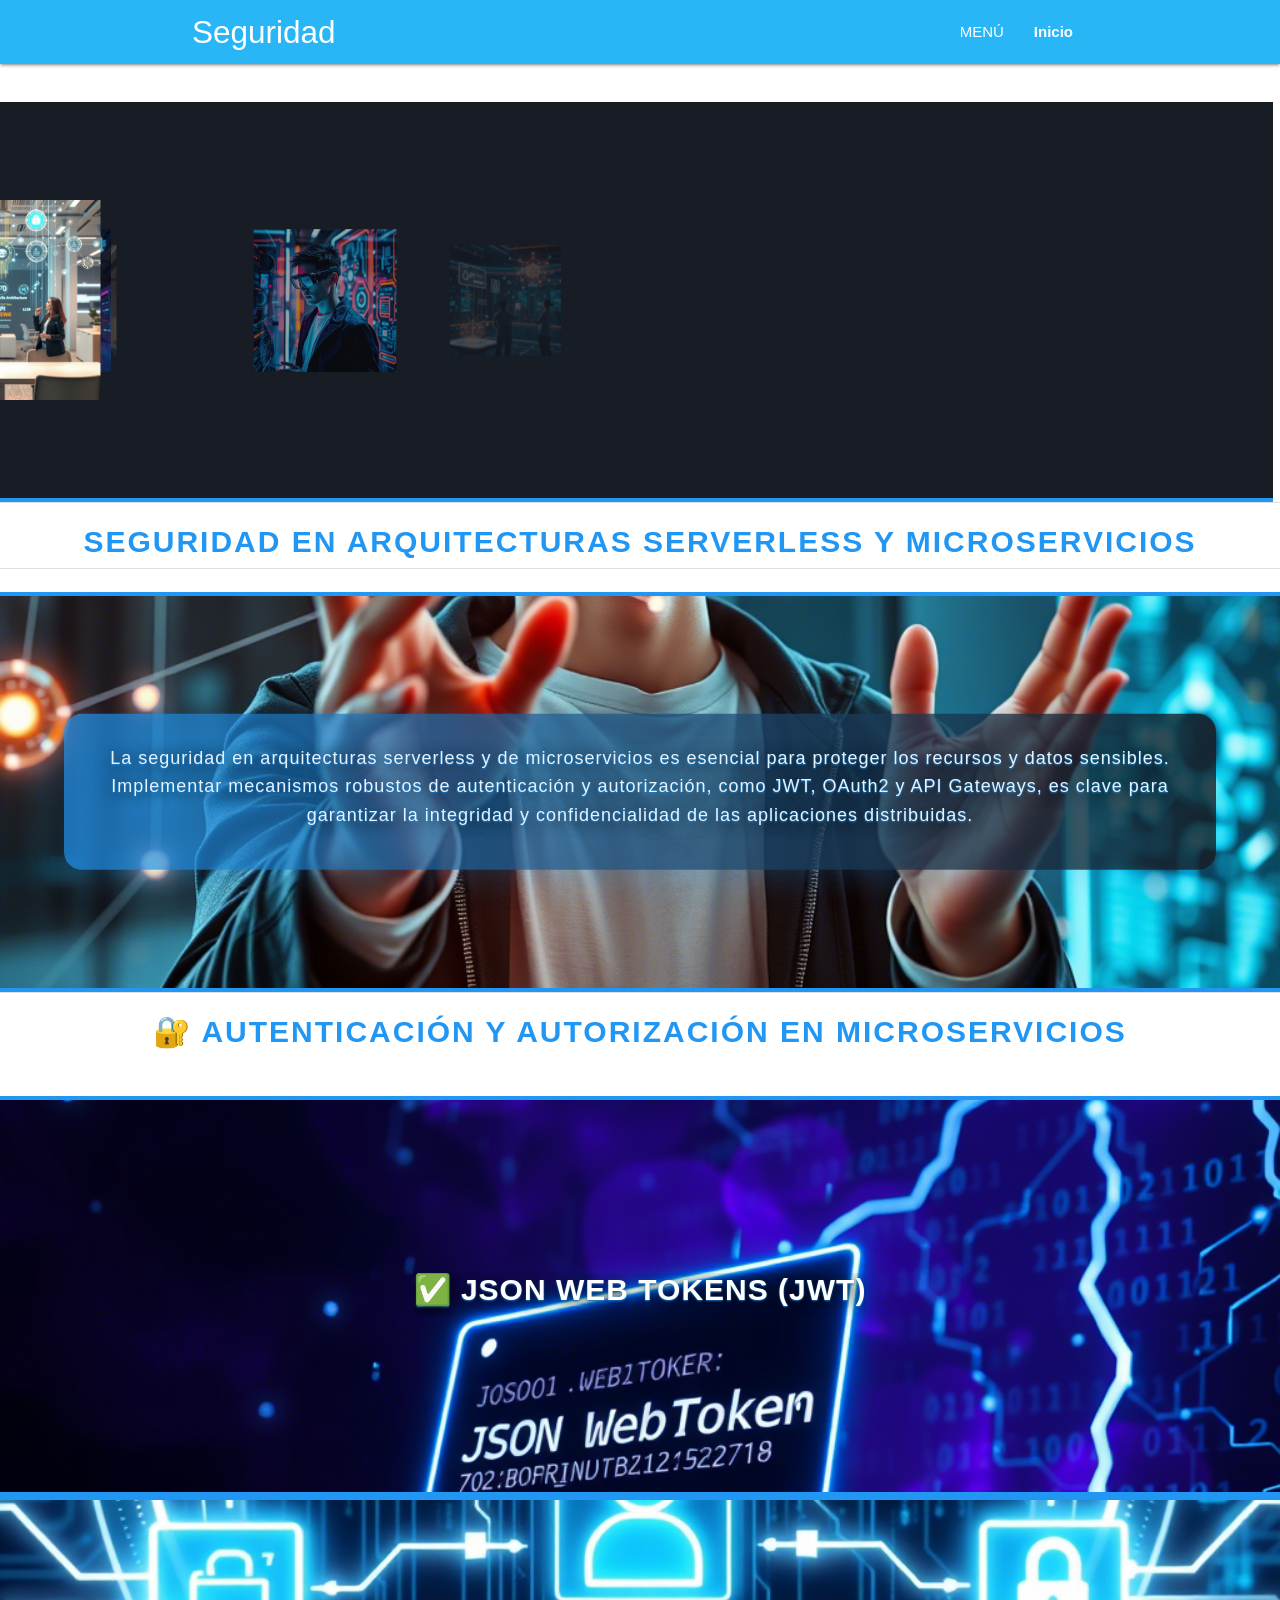
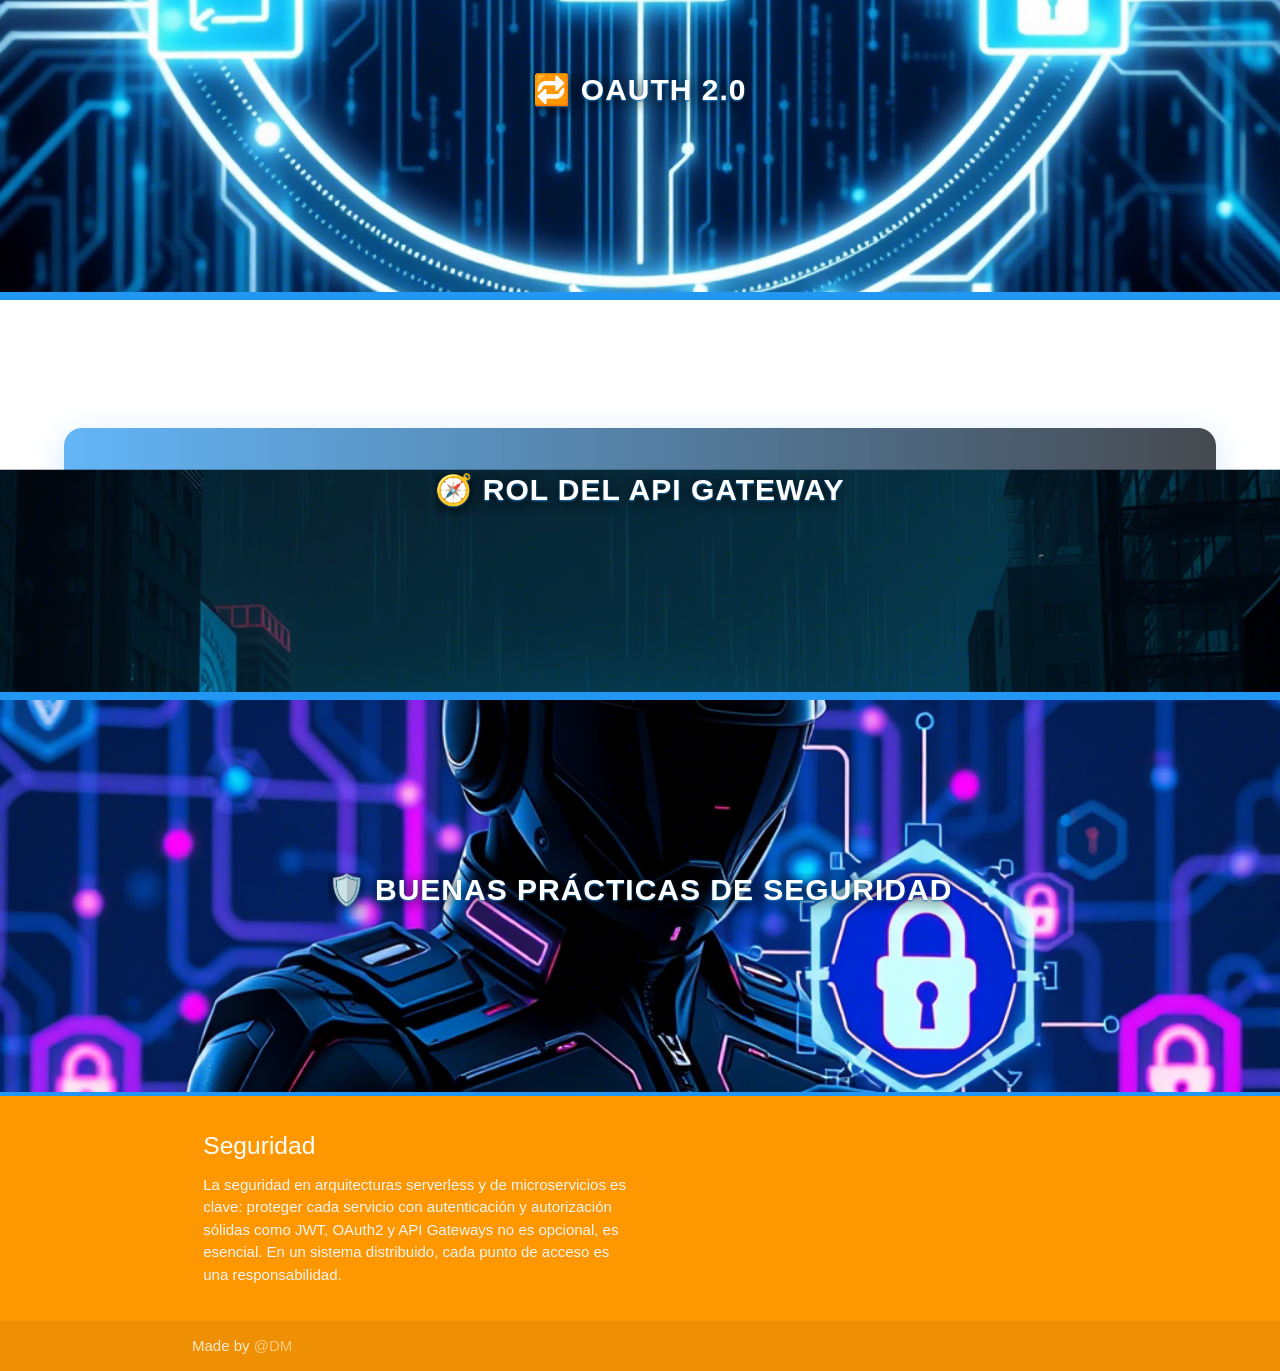
==== starter-template/starter-template/indexSegurity.html @ b3e55f1f "se creo la vista para Segurity se creo el JS,HTML,CSS para Segurity" ====
<!DOCTYPE html>
<html lang="es">
<head>
  <meta http-equiv="Content-Type" content="text/html; charset=UTF-8"/>
  <meta name="viewport" content="width=device-width, initial-scale=1, maximum-scale=1.0"/>
  <title>Seguridad</title>
  <!-- CSS  -->
  <link href="https://fonts.googleapis.com/icon?family=Material+Icons" rel="stylesheet">
  <link href="css/materialize.css" type="text/css" rel="stylesheet" media="screen,projection"/>
  <link href="css/style.css" type="text/css" rel="stylesheet" media="screen,projection"/>
  <link href="css/styleSegurity.css" type="text/css" rel="stylesheet" media="screen,projection"/>
</head>
<body>
  <!-- ================= NAVBAR ================= -->
  <nav class="light-blue lighten-1" role="navigation">
    <div class="nav-wrapper container">
      <a id="logo-container" href="#" class="brand-logo">Seguridad</a>
      <ul class="right hide-on-med-and-down">
        <li><a href="#">MENÚ</a></li>
        <li><div class="divider"></div></li>
        <li><a class="waves-effect" href="index.html">Inicio</a></li>
      </ul>
      <ul id="nav-mobile" class="sidenav">
        <li><a href="#">MENÚ</a></li>
        <li><div class="divider"></div></li>
        <li><a class="waves-effect" href="index.html">Inicio</a></li>
      </ul>
      <a href="#" data-target="nav-mobile" class="sidenav-trigger"><i class="material-icons">menu</i></a>
    </div>
  </nav>

  <!-- =============== BANNER PRINCIPAL =============== -->
  <div class="section no-pad-bot" id="index-banner">
    <div class="container">
      <br>
      <!-- Carrusel de imágenes -->
      <div class="carousel">
        <a class="carousel-item"><img src="img/carouse_1.png"></a>
        <a class="carousel-item"><img src="img/carouse_2.png"></a>
        <a class="carousel-item"><img src="img/carouse_3.png"></a>
        <a class="carousel-item"><img src="img/carouse_4.png"></a>
        <a class="carousel-item"><img src="img/carouse_5.png"></a>
      </div>
    </div>
    <div class="divider"></div>
    <br>
    <h4>Seguridad en Arquitecturas Serverless y Microservicios</h4>
    <div class="divider"></div>
    <br>
  </div>

  <!-- =============== PARALLAX PRINCIPAL =============== -->
  <div class="parallax-container" style="height: 400px; position: relative;">
    <div class="parallax-text">
      <h5>
        La seguridad en arquitecturas serverless y de microservicios es 
        esencial para proteger los recursos y datos sensibles. 
        Implementar mecanismos robustos de autenticación y autorización,
        como JWT, OAuth2 y API Gateways, es clave para garantizar la 
        integridad y confidencialidad de las aplicaciones distribuidas.
      </h5>
    </div>
    <div class="parallax">
      <img src="img/parallax_p_title.png" alt="Imagen parallax">
    </div>
  </div>

  <!-- =============== CONTENIDO PRINCIPAL =============== -->
  <div class="divider"></div>
  <br>
  <h4>🔐 Autenticación y Autorización en Microservicios</h4>
  <br>
  <div class="container">
    <div class="section">

      <!-- ========== SECCIÓN 1: JWT ========== -->
      <div class="parallax-container" style="height: 400px; position: relative;">
        <div class="parallax-text">
          <div class="section scrollspy">
            <li>
              <a class="waves-effect" onclick="toggleText('JSON')">
                <h4>✅ JSON Web Tokens (JWT)</h4>
              </a>
            </li>
            <h5 id="JSON" class="toggle-text">
              Los JWT son tokens compactos y auto-contenidos que transmiten 
              información de forma segura entre partes. Se componen de tres 
              partes: encabezado, payload y firma. El payload incluye claims 
              como sub (identificador del usuario), exp (tiempo de expiración) 
              y aud (audiencia). Al ser firmados digitalmente, permiten la 
              verificación de su integridad sin necesidad de almacenar 
              sesiones en el servidor, facilitando una autenticación sin 
              estado (stateless). 
            </h5>
            <div class="parallax">
              <img src="img/JSON Web Tokens (JWT).png" alt="Imagen parallax">
            </div>
          </div>
        </div>
      </div>

      <!-- ========== SECCIÓN 2: OAuth 2.0 ========== -->
      <div class="parallax-container" style="height: 400px; position: relative;">
        <div class="parallax-text">
          <div class="section scrollspy">
            <li>
              <a class="waves-effect" onclick="toggleText('OAuth')">
                <h4>🔁 OAuth 2.0</h4>
              </a>
            </li>
            <h5 id="OAuth" class="toggle-text">
              OAuth 2.0 es un protocolo de autorización que permite a las aplicaciones 
              obtener acceso limitado a recursos protegidos en nombre de un usuario. 
              Define varios flujos de autorización, como el Authorization Code Grant 
              y el Client Credentials Grant, adaptándose a diferentes escenarios de 
              autenticación. Es comúnmente utilizado junto con JWT para proporcionar 
              tokens de acceso que contienen la información necesaria para autorizar 
              solicitudes. 
            </h5>
            <div class="parallax">
              <img src="img/OAuth.png" alt="Imagen parallax">
            </div>
          </div>
        </div>
      </div>

      <!-- ========== SECCIÓN 3: Rol del API Gateway ========== -->
      <div class="parallax-container" style="height: 400px; position: relative;">
        <div class="parallax-text">
          <div class="section scrollspy">
            <li>
              <a class="waves-effect" onclick="toggleText('Rol')">
                <h4>🧭 Rol del API Gateway</h4>
              </a>
            </li>
            <h5 id="Rol" class="toggle-text">
              El API Gateway actúa como punto de entrada único para las solicitudes 
              a los microservicios, centralizando la gestión de seguridad. Sus 
              funciones clave incluyen: <br>
              1. Validación de Tokens: Verifica la autenticidad y validez de los 
              JWT antes de enrutar las solicitudes a los microservicios 
              correspondientes. <br>
              2. Control de Acceso: Aplica políticas de autorización basadas en los 
              scopes o roles definidos en los tokens. <br>
              <li>
                <a class="waves-effect ver-mas" onclick="animarVerMas(this),toggleText('Rol2'),mostrarParallax('RolParalax2')">
                  <p>Abrir/Cerrar</p>
                </a>
              </li>
            </h5>
            <div class="parallax">
              <img src="img/Rol del API Gateway.png" alt="Imagen parallax">
            </div>
          </div>
        </div>
      </div>

      <!-- ========== SECCIÓN 3.1: Detalle del API Gateway (oculto) ========== -->
      <div id="RolParalax2" class="parallax-container oculto" style="height: 400px; position: relative;">
        <div class="parallax-text">
          <div class="section scrollspy">
            <li></li>
            <h5 id="Rol2" class="toggle-text">
              3. Reenvío de Claims: Transfiere los claims relevantes a los 
              microservicios a través de encabezados HTTP, permitiendo decisiones 
              de autorización adicionales a nivel de servicio. <br>
              Herramientas populares para implementar API Gateways incluyen Kong, 
              Tyk, Apigee y las soluciones nativas de proveedores en la nube como 
              AWS API Gateway y Azure API Management.
            </h5>
            <div class="parallax">
              <img src="img/Rol del API Gateway.png" alt="Imagen parallax">
            </div>
          </div>
        </div>
      </div>

      <!-- ========== SECCIÓN 4: Buenas Prácticas de Seguridad ========== -->
      <div class="parallax-container" style="height: 400px; position: relative;">
        <div class="parallax-text">
          <div class="section scrollspy">
            <li>
              <a class="waves-effect" onclick="toggleText('Seguridad')">
                <h4>🛡️ Buenas Prácticas de Seguridad</h4>
              </a>
            </li>
            <h5 id="Seguridad" class="toggle-text">
              Para fortalecer la seguridad en arquitecturas serverless 
              y de microservicios, se recomienda: <br>
              1. Rotación de Claves: Cambiar periódicamente las claves 
              de firma de JWT para mitigar riesgos en caso de compromisos. <br>
              2. Política de Revocación de Tokens: Implementar mecanismos 
              para invalidar tokens antes de su expiración en situaciones 
              como cambios de contraseña o cierre de sesión. <br>
              3. Validación de Scopes: Asegurar que los microservicios 
              verifiquen los scopes o permisos incluidos en los tokens 
              para autorizar acciones específicas. <br>
              <li>
                <a class="waves-effect ver-mas" onclick="animarVerMas(this),mostrarParallax('SeguridadParalax2'),toggleText('Seguridad2')">
                  <p>Abrir/Cerrar</p>
                </a>
              </li>
            </h5>
            <div class="parallax">
              <img src="img/seguridad.png" alt="Imagen parallax">
            </div>
          </div>
        </div>
      </div>

      <!-- ========== SECCIÓN 4.1: Detalle de Seguridad (oculto) ========== -->
      <div id="SeguridadParalax2" class="parallax-container oculto" style="height: 400px; position: relative;">
        <div class="parallax-text">
          <div class="section scrollspy">
            <li></li>
            <h5 id="Seguridad2" class="toggle-text">
              3. Monitoreo y Registro: Registrar y analizar eventos de autenticación 
              y autorización para detectar actividades sospechosas o no autorizadas.<br>
              Herramientas populares para implementar API Gateways incluyen Kong, 
              4. Seguridad en la Comunicación: Utilizar HTTPS para todas las comunicaciones 
              y considerar el uso de mTLS para la autenticación mutua entre servicios .
              <div class="parallax">
                <img src="img/seguridad.png" alt="Imagen parallax">
              </div>
            </h5>
          </div>
        </div>
      </div>

    </div> <!-- Cierre de div.section -->
  </div> <!-- Cierre de div.container -->

  <!-- ================= FOOTER ================= -->
  <footer class="page-footer orange">
    <div class="container">
      <div class="row">
        <div class="col l6 s12">
          <h5 class="white-text">Seguridad</h5>
          <p class="grey-text text-lighten-4">La seguridad 
            en arquitecturas serverless y de microservicios
             es clave: proteger cada servicio con 
             autenticación y autorización sólidas como JWT, 
             OAuth2 y API Gateways no es opcional, es 
             esencial. En un sistema distribuido, cada punto 
             de acceso es una responsabilidad.
          </p>
        </div>
      </div>
    </div>
    <div class="footer-copyright">
      <div class="container">
        Made by <a class="orange-text text-lighten-3" >@DM</a>
      </div>
    </div>
  </footer>

  <!-- ================= SCRIPTS ================= -->
  <script src="https://code.jquery.com/jquery-2.1.1.min.js"></script>
  <script src="js/materialize.js"></script>
  <script src="js/init.js"></script>
  <script src="js/funtion.js"></script>
</body>
</html>
---- starter-template/starter-template/css/style.css ----
/* Custom Stylesheet */
/**
 * Use this file to override Materialize files so you can update
 * the core Materialize files in the future
 *
 * Made By MaterializeCSS.com
 */

.icon-block {
  padding: 0 15px;
}
.icon-block .material-icons {
	font-size: inherit;
}
---- starter-template/starter-template/css/styleSegurity.css ----
/* ================== GLOBAL ================== */

/* Oculta el desbordamiento horizontal en el cuerpo */
body {
  overflow-x: hidden;
}

/* ================== CARRUSEL ================== */
.carousel {
  width: 99.45vw;
  max-width: 100vw;
  margin-left: calc(-50vw + 50%);
  overflow: hidden;
  background: #181c24;
  border-bottom: 4px solid #2196f3;
}
.carousel .carousel-item img {
  width: 100%;
  height: auto;
  object-fit: contain;
  display: block;
  margin: 0 auto;
  transition: transform 0.4s;
}
.carousel .carousel-item img:hover {
  transform: scale(1.04) rotate(-1deg);
  box-shadow: 0 8px 32px rgba(33,150,243,0.2);
}

/* ================== TÍTULOS ================== */
h4 {
  font-size: 2rem;
  font-weight: 700;
  color: #2196f3;
  text-align: center;
  margin: 0 0 10px 0;
  padding: 0;
  text-transform: uppercase;
  letter-spacing: 2px;
  text-decoration: none;
}
a.waves-effect h4 {
  text-decoration: none;
  color: inherit;
}

/* ================== PARALLAX PRINCIPAL ================== */
.parallax-container {
  width: 100%;
  overflow: hidden;
  position: relative;
  border-top: 4px solid #2196f3;
  border-bottom: 4px solid #2196f3;
  height: 400px;
  padding: 0;
  background: none;
}

/* ================== PARALLAX DE SECCIONES (ANCHO COMPLETO, CUADRADO) ================== */
.section .parallax-container {
  width: 100vw;
  min-width: 100vw;
  max-width: 100vw;
  margin-left: calc(-50vw + 50%);
  left: 0;
  right: 0;
  overflow: hidden;
  position: relative;
  height: 100vw;         /* Hace el contenedor cuadrado */
  max-height: 900px;     /* Limita el alto en desktop */
  min-height: 300px;
  padding: 0;
  background: none;
  border-top: 4px solid #2196f3;
  border-bottom: 4px solid #2196f3;
}
.section .parallax img {
  width: 100vw;
  height: 100vw;
  min-width: 100vw;
  min-height: 100vw;
  object-fit: cover;
  object-position: center center;
  display: block;
  background: none;
}

/* ================== PARALLAX TEXTO ================== */
.parallax-text {
  position: absolute;
  top: 50%;
  left: 50%;
  transform: translate(-50%, -50%);
  color: #fff;
  text-shadow: 0 2px 16px #000, 0 1px 2px #2196f3;
  z-index: 2;
  text-align: center;
  width: 90%;
  padding: 30px 20px;
  background: linear-gradient(90deg, rgba(33,150,243,0.7) 0%, rgba(24,28,36,0.8) 100%);
  border-radius: 18px;
  box-shadow: 0 8px 32px rgba(33,150,243,0.2);
  animation: fadeInDown 1s;
}
@keyframes fadeInDown {
  from { opacity: 0; transform: translate(-50%, -70%);}
  to   { opacity: 1; transform: translate(-50%, -50%);}
}
.parallax-text h4, .parallax-text h5 {
  color: #fff;
  margin-bottom: 10px;
  font-weight: 700;
  letter-spacing: 1px;
}
.parallax-text p, .parallax-text h5 {
  font-size: 1.2rem;
  font-weight: 400;
  margin: 0 auto 10px auto;
  color: #e3f2fd;
  line-height: 1.6;
}

/* ================== RESPONSIVE ================== */
@media (max-width: 600px) {
  .parallax-container {
    height: 220px !important;
  }
  .parallax-text {
    padding: 10px 5px;
    font-size: 1rem;
  }
  h4 {
    font-size: 1.2rem;
  }
  .section .parallax-container {
    height: 220px !important;
    min-height: 120px;
    max-height: 100vw !important;
  }
  .section .parallax img {
    height: 220px !important;
  }
}

/* ================== BOTÓN VER MÁS ================== */
.ver-mas-animado {
  animation: verMasScale 0.3s;
}
@keyframes verMasScale {
  0% { transform: scale(1); background: transparent; }
  50% { transform: scale(1.12); background: rgba(33,150,243,0.12); }
  100% { transform: scale(1); background: transparent; }
}
a.ver-mas {
  display: inline-block;
  background: #2196f3;
  color: #fff !important;
  font-weight: 700;
  border-radius: 24px;
  padding: 8px 24px;
  margin: 10px 0 0 0;
  box-shadow: 0 2px 8px rgba(33,150,243,0.10);
  transition: background 0.2s, color 0.2s, transform 0.15s;
  text-decoration: none !important;
  border: none;
  cursor: pointer;
  font-size: 1rem;
}
a.ver-mas:hover, a.ver-mas:focus {
  background: #1565c0;
  color: #e3f2fd !important;
  transform: scale(1.05);
  text-decoration: none;
}

/* ================== ENLACES Y TOGGLE ================== */
a.waves-effect {
  color: #ffffff;
  font-weight: 600;
  cursor: pointer;
  transition: color 0.2s;
  margin-bottom: 8px;
}
a.waves-effect:hover {
  color: #1565c0;
}
.toggle-text {
  max-height: 0;
  opacity: 0;
  overflow: hidden;
  transition: max-height 0.5s ease, opacity 0.5s, padding 0.5s;
  background: linear-gradient(90deg, rgba(33,150,243,0.7) 0%, rgba(24,28,36,0.8) 100%);
  color: #e3f2fd;
  padding: 0 20px;
  margin: 12px 0 20px 0;
  border-radius: 8px;
  font-size: 1.08rem;
  box-shadow: 0 2px 8px rgba(33,150,243,0.08);
  line-height: 1.6;
  word-break: break-word;
}
.toggle-text.visible {
  max-height: 500px;
  opacity: 1;
  padding: 16px 20px;
  transition: max-height 0.5s ease, opacity 0.5s, padding 0.5s;
}
.toggle-text h5, .toggle-text h4 {
  color: #bbdefb;
  margin-top: 0;
  margin-bottom: 10px;
  font-weight: 700;
  letter-spacing: 1px;
}

/* ================== UTILIDADES ================== */
.oculto {
  display: none !important;
}
li,
.parallax-text li,
.toggle-text li {
  list-style: none;
  margin-left: 0;
  padding-left: 0;
}
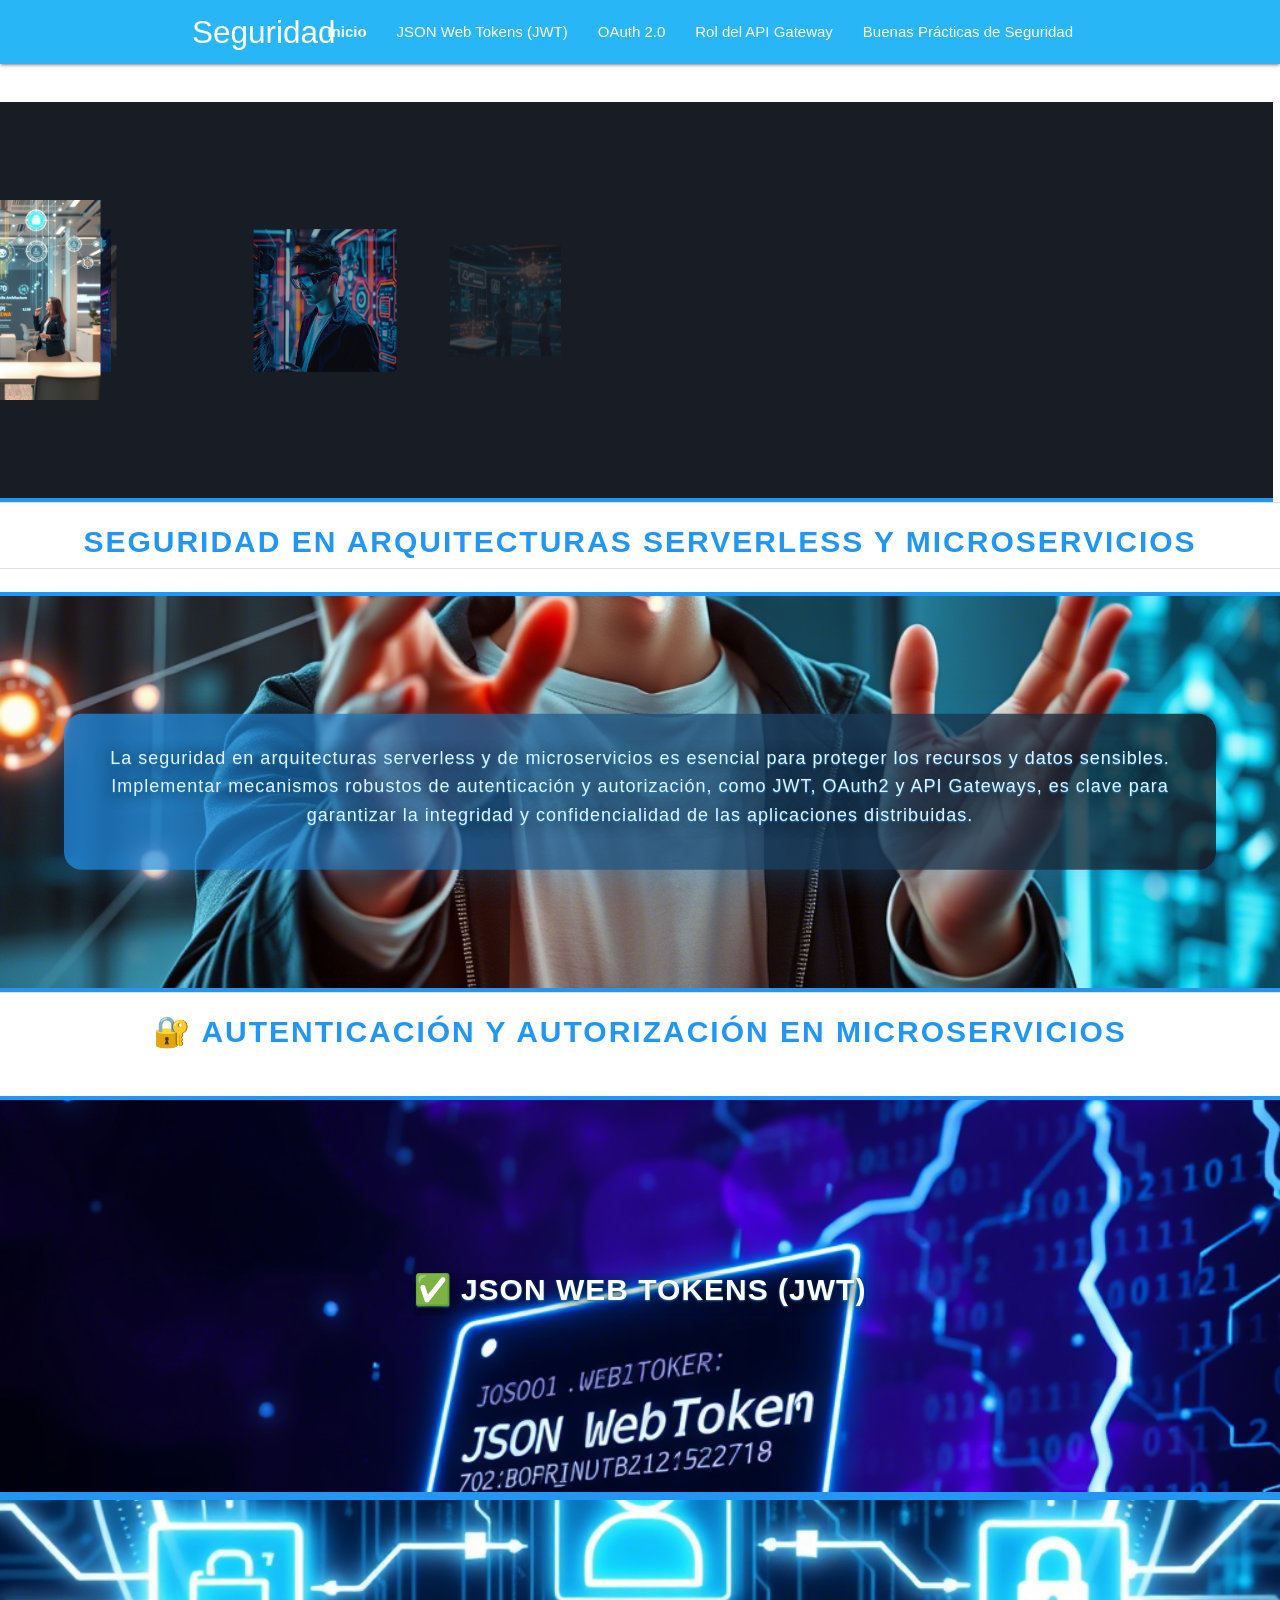
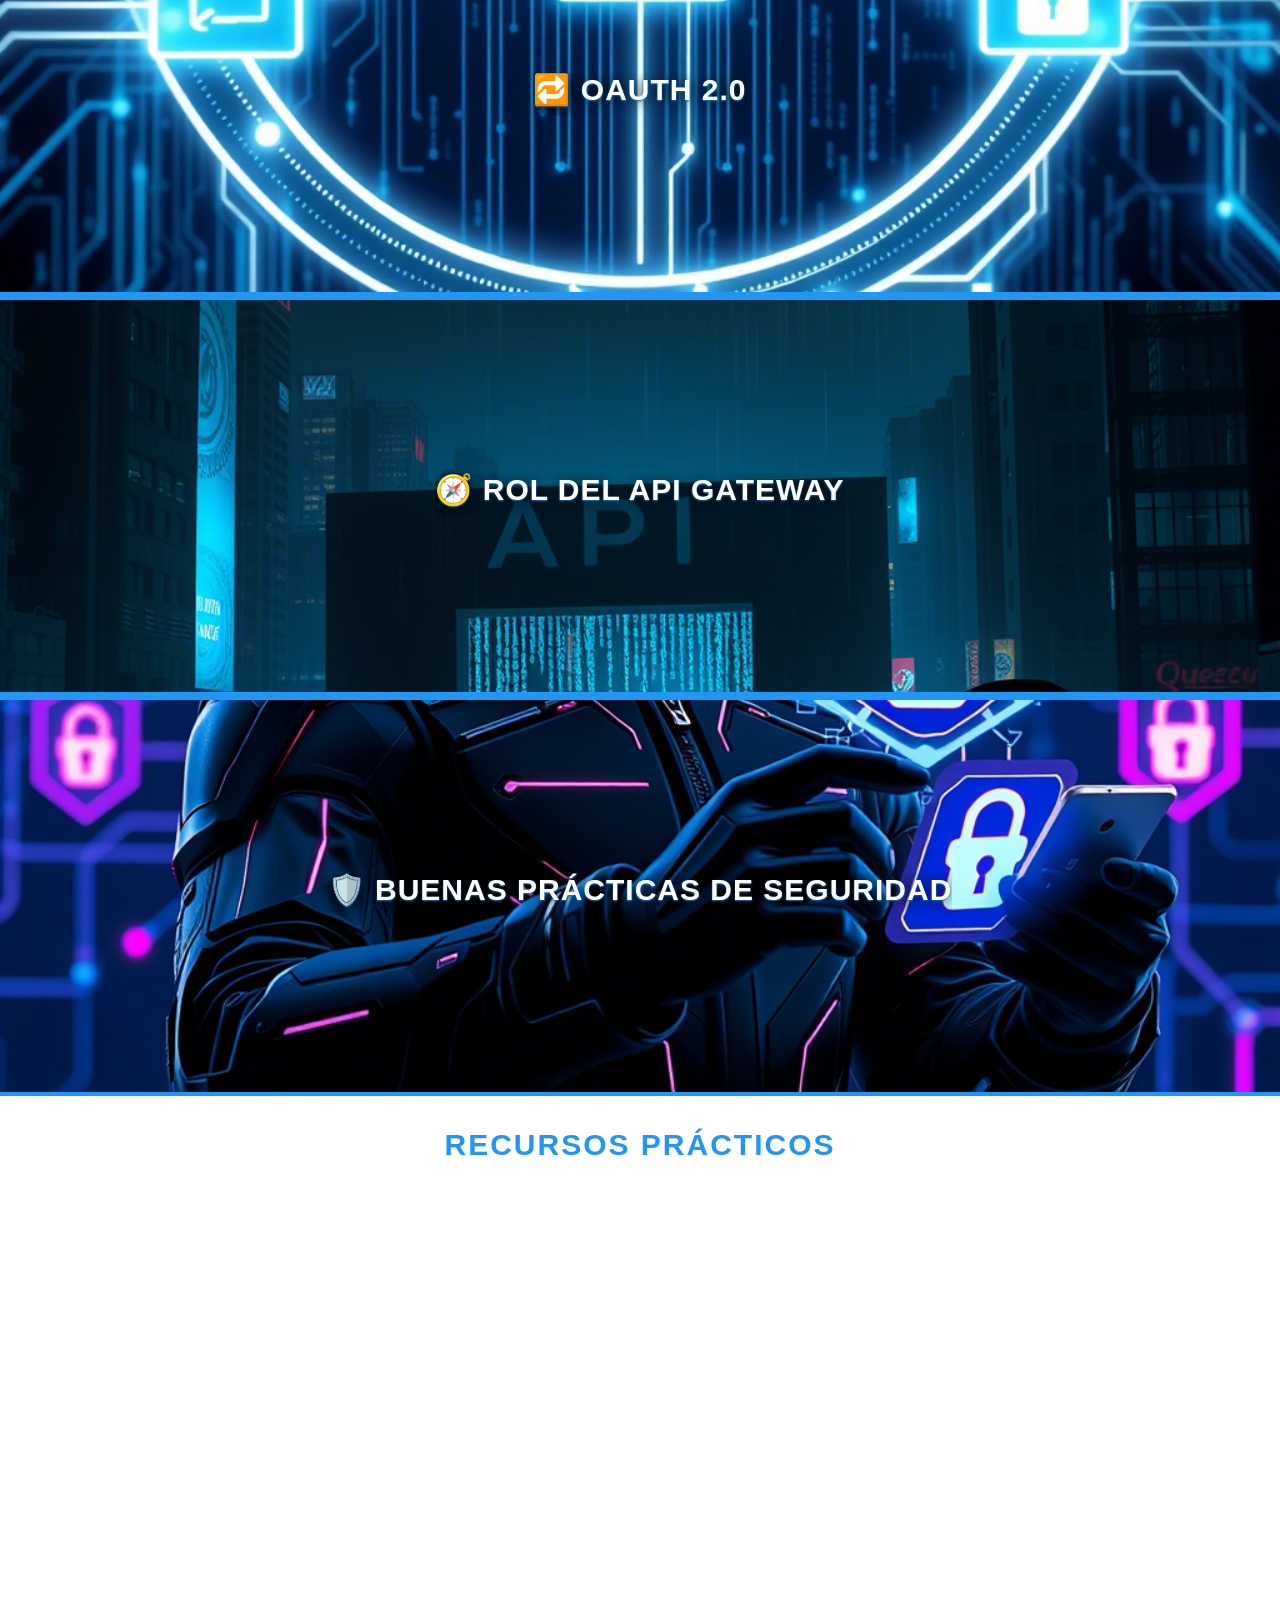
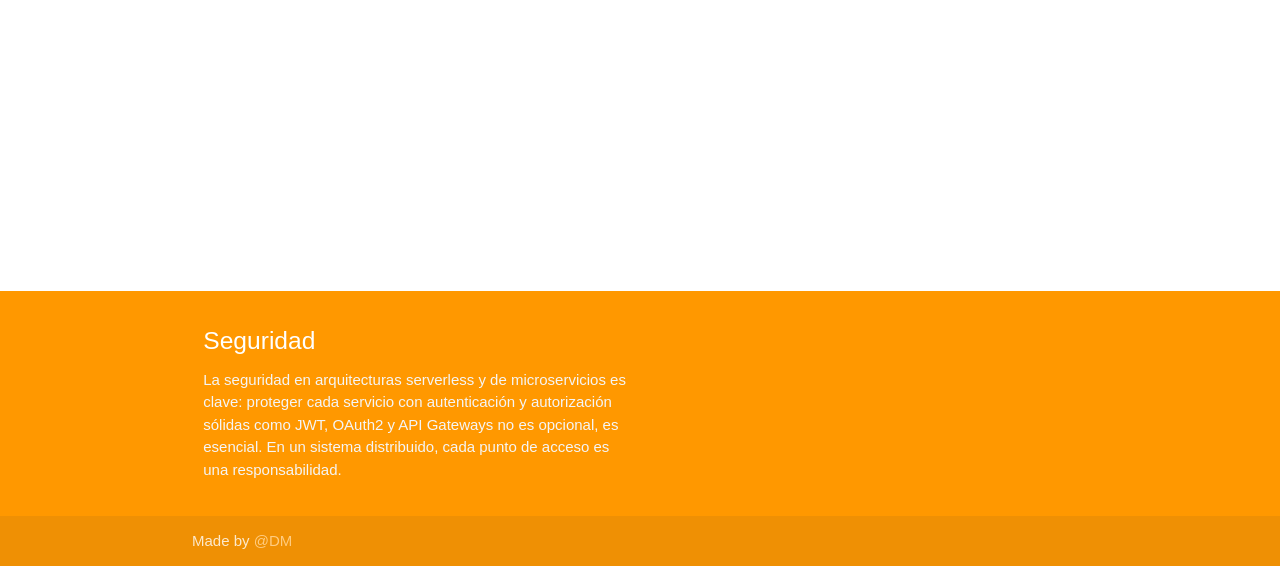
==== commit 726fcdd3: "Se modifico la vista para segurity Se corrigieron algunos errores y se corrigieron algunos campos" ====
--- a/starter-template/starter-template/indexSegurity.html
+++ b/starter-template/starter-template/indexSegurity.html
@@ -16,14 +16,20 @@
     <div class="nav-wrapper container">
       <a id="logo-container" href="#" class="brand-logo">Seguridad</a>
       <ul class="right hide-on-med-and-down">
-        <li><a href="#">MENÚ</a></li>
+        <li><a class="waves-effect" href="index.html">Inicio</a></li>
+        <li><a href="#JWT" onclick="toggleText('JSON')">JSON Web Tokens (JWT)</a></li>
+        <li><a href="#OTH" onclick="toggleText('OAuth')">OAuth 2.0</a></li>
+        <li><a href="#RA" onclick="toggleText('API')">Rol del API Gateway</a></li>
+        <li><a href="#PS" onclick="toggleText('Seguridad')">Buenas Prácticas de Seguridad</a></li>
+      </ul>
+      <ul id="nav-mobile" class="sidenav">
+        <li><a >MENÚ</a></li>
         <li><div class="divider"></div></li>
         <li><a class="waves-effect" href="index.html">Inicio</a></li>
-      </ul>
-      <ul id="nav-mobile" class="sidenav">
-        <li><a href="#">MENÚ</a></li>
-        <li><div class="divider"></div></li>
-        <li><a class="waves-effect" href="index.html">Inicio</a></li>
+        <li><a href="#JWT" onclick="toggleText('JSON')">JSON Web Tokens (JWT)</a></li>
+        <li><a href="#OTH" onclick="toggleText('OAuth')">OAuth 2.0</a></li>
+        <li><a href="#RA" onclick="toggleText('API')">Rol del API Gateway</a></li>
+        <li><a href="#PS" onclick="toggleText('Seguridad')">Buenas Prácticas de Seguridad</a></li>
       </ul>
       <a href="#" data-target="nav-mobile" class="sidenav-trigger"><i class="material-icons">menu</i></a>
     </div>
@@ -74,14 +80,12 @@
     <div class="section">
 
       <!-- ========== SECCIÓN 1: JWT ========== -->
-      <div class="parallax-container" style="height: 400px; position: relative;">
-        <div class="parallax-text">
-          <div class="section scrollspy">
-            <li>
+      <div id="JWT" class="parallax-container" style="height: 400px; position: relative;">
+        <div class="parallax-text">
+          <div class="section scrollspy">  
               <a class="waves-effect" onclick="toggleText('JSON')">
                 <h4>✅ JSON Web Tokens (JWT)</h4>
               </a>
-            </li>
             <h5 id="JSON" class="toggle-text">
               Los JWT son tokens compactos y auto-contenidos que transmiten 
               información de forma segura entre partes. Se componen de tres 
@@ -100,14 +104,12 @@
       </div>
 
       <!-- ========== SECCIÓN 2: OAuth 2.0 ========== -->
-      <div class="parallax-container" style="height: 400px; position: relative;">
-        <div class="parallax-text">
-          <div class="section scrollspy">
-            <li>
+      <div id="OTH" class="parallax-container" style="height: 400px; position: relative;">
+        <div class="parallax-text">
+          <div class="section scrollspy">
               <a class="waves-effect" onclick="toggleText('OAuth')">
                 <h4>🔁 OAuth 2.0</h4>
               </a>
-            </li>
             <h5 id="OAuth" class="toggle-text">
               OAuth 2.0 es un protocolo de autorización que permite a las aplicaciones 
               obtener acceso limitado a recursos protegidos en nombre de un usuario. 
@@ -125,14 +127,12 @@
       </div>
 
       <!-- ========== SECCIÓN 3: Rol del API Gateway ========== -->
-      <div class="parallax-container" style="height: 400px; position: relative;">
-        <div class="parallax-text">
-          <div class="section scrollspy">
-            <li>
+      <div id="RA" class="parallax-container" style="height: 400px; position: relative;">
+        <div class="parallax-text">
+          <div class="section scrollspy">
               <a class="waves-effect" onclick="toggleText('Rol')">
                 <h4>🧭 Rol del API Gateway</h4>
               </a>
-            </li>
             <h5 id="Rol" class="toggle-text">
               El API Gateway actúa como punto de entrada único para las solicitudes 
               a los microservicios, centralizando la gestión de seguridad. Sus 
@@ -142,11 +142,9 @@
               correspondientes. <br>
               2. Control de Acceso: Aplica políticas de autorización basadas en los 
               scopes o roles definidos en los tokens. <br>
-              <li>
                 <a class="waves-effect ver-mas" onclick="animarVerMas(this),toggleText('Rol2'),mostrarParallax('RolParalax2')">
                   <p>Abrir/Cerrar</p>
                 </a>
-              </li>
             </h5>
             <div class="parallax">
               <img src="img/Rol del API Gateway.png" alt="Imagen parallax">
@@ -176,7 +174,7 @@
       </div>
 
       <!-- ========== SECCIÓN 4: Buenas Prácticas de Seguridad ========== -->
-      <div class="parallax-container" style="height: 400px; position: relative;">
+      <div id="PS" class="parallax-container" style="height: 400px; position: relative;">
         <div class="parallax-text">
           <div class="section scrollspy">
             <li>
@@ -191,10 +189,7 @@
               de firma de JWT para mitigar riesgos en caso de compromisos. <br>
               2. Política de Revocación de Tokens: Implementar mecanismos 
               para invalidar tokens antes de su expiración en situaciones 
-              como cambios de contraseña o cierre de sesión. <br>
-              3. Validación de Scopes: Asegurar que los microservicios 
-              verifiquen los scopes o permisos incluidos en los tokens 
-              para autorizar acciones específicas. <br>
+              como cambios de contraseña o cierre de sesión. 
               <li>
                 <a class="waves-effect ver-mas" onclick="animarVerMas(this),mostrarParallax('SeguridadParalax2'),toggleText('Seguridad2')">
                   <p>Abrir/Cerrar</p>
@@ -214,10 +209,13 @@
           <div class="section scrollspy">
             <li></li>
             <h5 id="Seguridad2" class="toggle-text">
-              3. Monitoreo y Registro: Registrar y analizar eventos de autenticación 
+              3. Validación de Scopes: Asegurar que los microservicios 
+              verifiquen los scopes o permisos incluidos en los tokens 
+              para autorizar acciones específicas. <br>
+              4. Monitoreo y Registro: Registrar y analizar eventos de autenticación 
               y autorización para detectar actividades sospechosas o no autorizadas.<br>
               Herramientas populares para implementar API Gateways incluyen Kong, 
-              4. Seguridad en la Comunicación: Utilizar HTTPS para todas las comunicaciones 
+              5. Seguridad en la Comunicación: Utilizar HTTPS para todas las comunicaciones 
               y considerar el uso de mTLS para la autenticación mutua entre servicios .
               <div class="parallax">
                 <img src="img/seguridad.png" alt="Imagen parallax">
@@ -229,6 +227,16 @@
 
     </div> <!-- Cierre de div.section -->
   </div> <!-- Cierre de div.container -->
+
+  <!-- ============= Seccion de video ================================ -->
+<h4 style="text-align:center; margin-top:32px;">Recursos prácticos</h4>
+  <div class="video-container">
+    <iframe src="https://www.youtube.com/embed/zDzvuTBrP1I"
+      title="YouTube video player" frameborder="0"
+      allow="accelerometer; autoplay; clipboard-write; encrypted-media; gyroscope; picture-in-picture"
+      allowfullscreen>
+    </iframe>
+  </div>
 
   <!-- ================= FOOTER ================= -->
   <footer class="page-footer orange">
@@ -253,7 +261,6 @@
       </div>
     </div>
   </footer>
-
   <!-- ================= SCRIPTS ================= -->
   <script src="https://code.jquery.com/jquery-2.1.1.min.js"></script>
   <script src="js/materialize.js"></script>
--- a/starter-template/starter-template/css/styleSegurity.css
+++ b/starter-template/starter-template/css/styleSegurity.css
@@ -1,5 +1,4 @@
 /* ================== GLOBAL ================== */
-
 /* Oculta el desbordamiento horizontal en el cuerpo */
 body {
   overflow-x: hidden;
@@ -223,4 +222,26 @@
   list-style: none;
   margin-left: 0;
   padding-left: 0;
+}
+
+/* ================== VIDEO RESPONSIVE ================== */
+.video-container {
+  position: relative;
+  padding-bottom: 56.25%; /* Proporción 16:9 */
+  height: 0;
+  overflow: hidden;
+  max-width: 100vw !important;
+  width: 100vw !important;
+  margin: 0 auto;
+}
+
+.video-container iframe,
+.video-container object,
+.video-container embed {
+  position: absolute;
+  top: 0;
+  left: 0;
+  width: 100%;
+  height: 100%;
+  border: 0;
 }
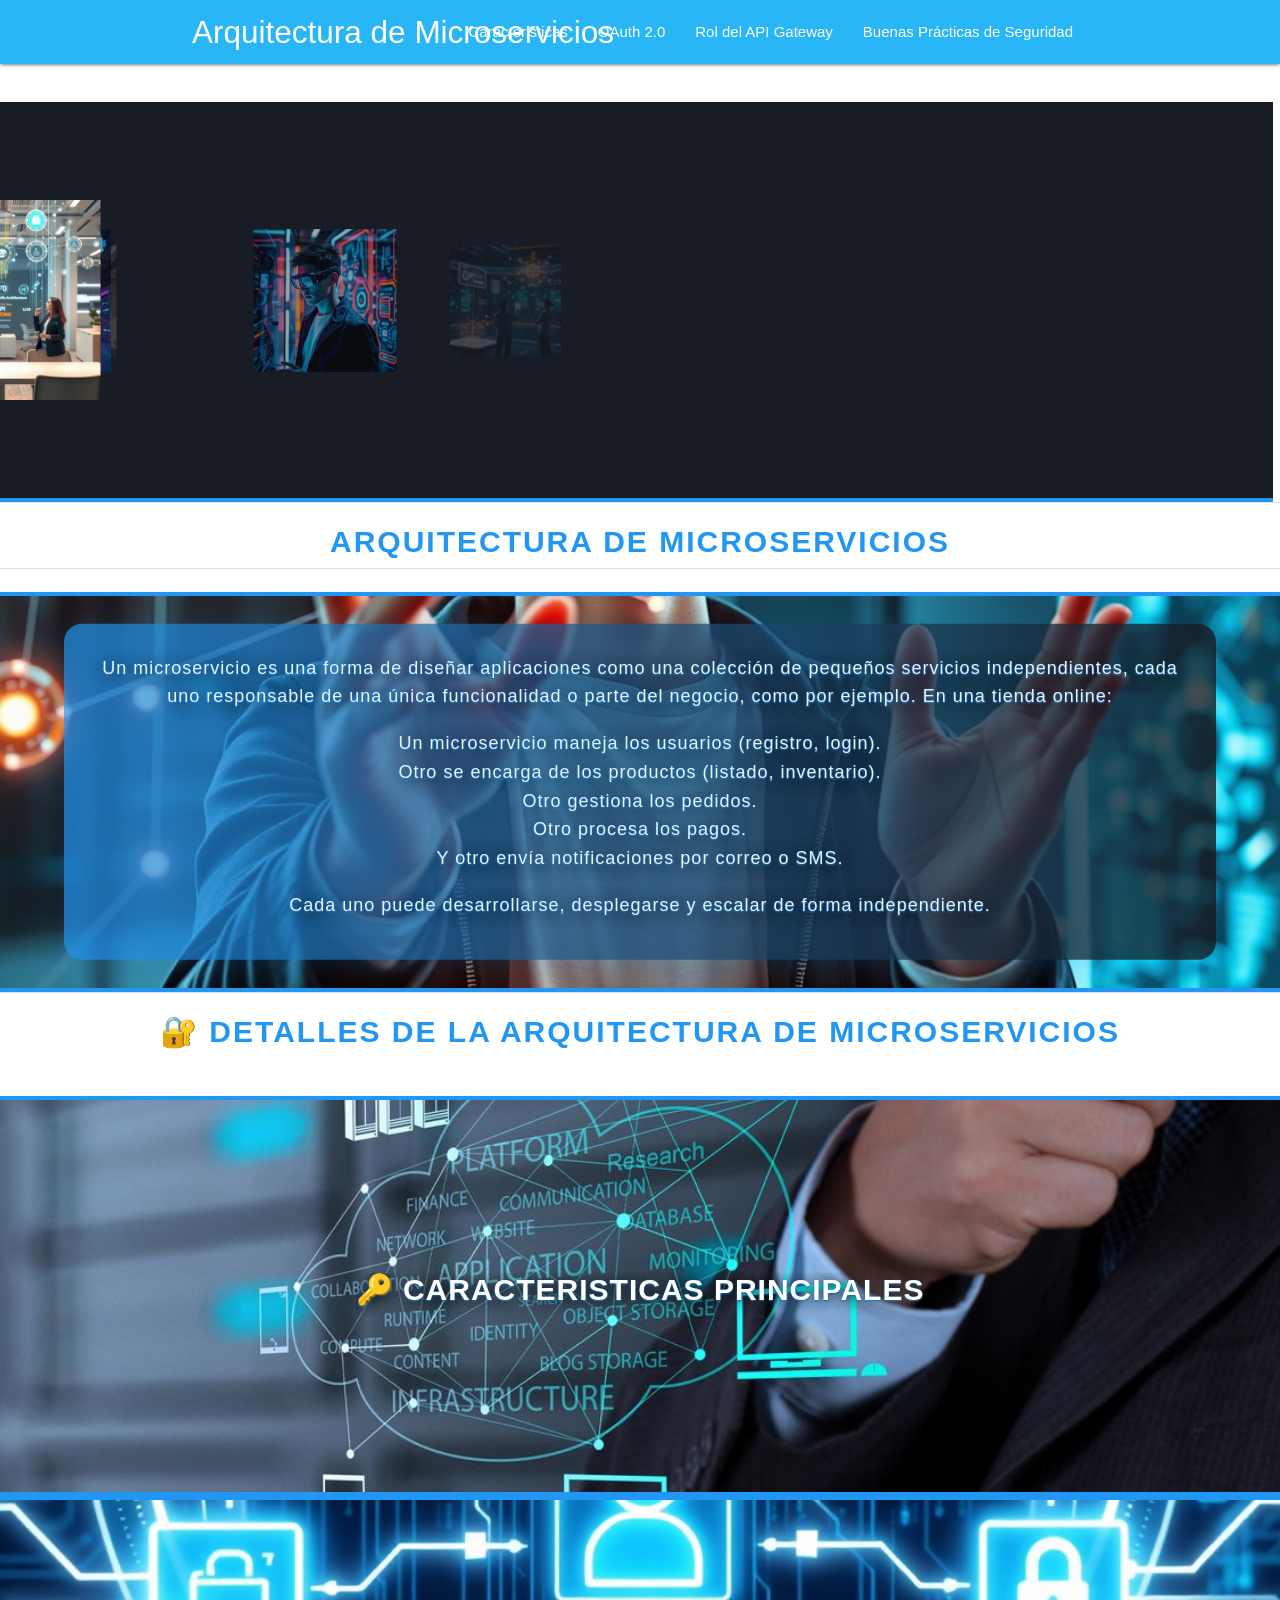
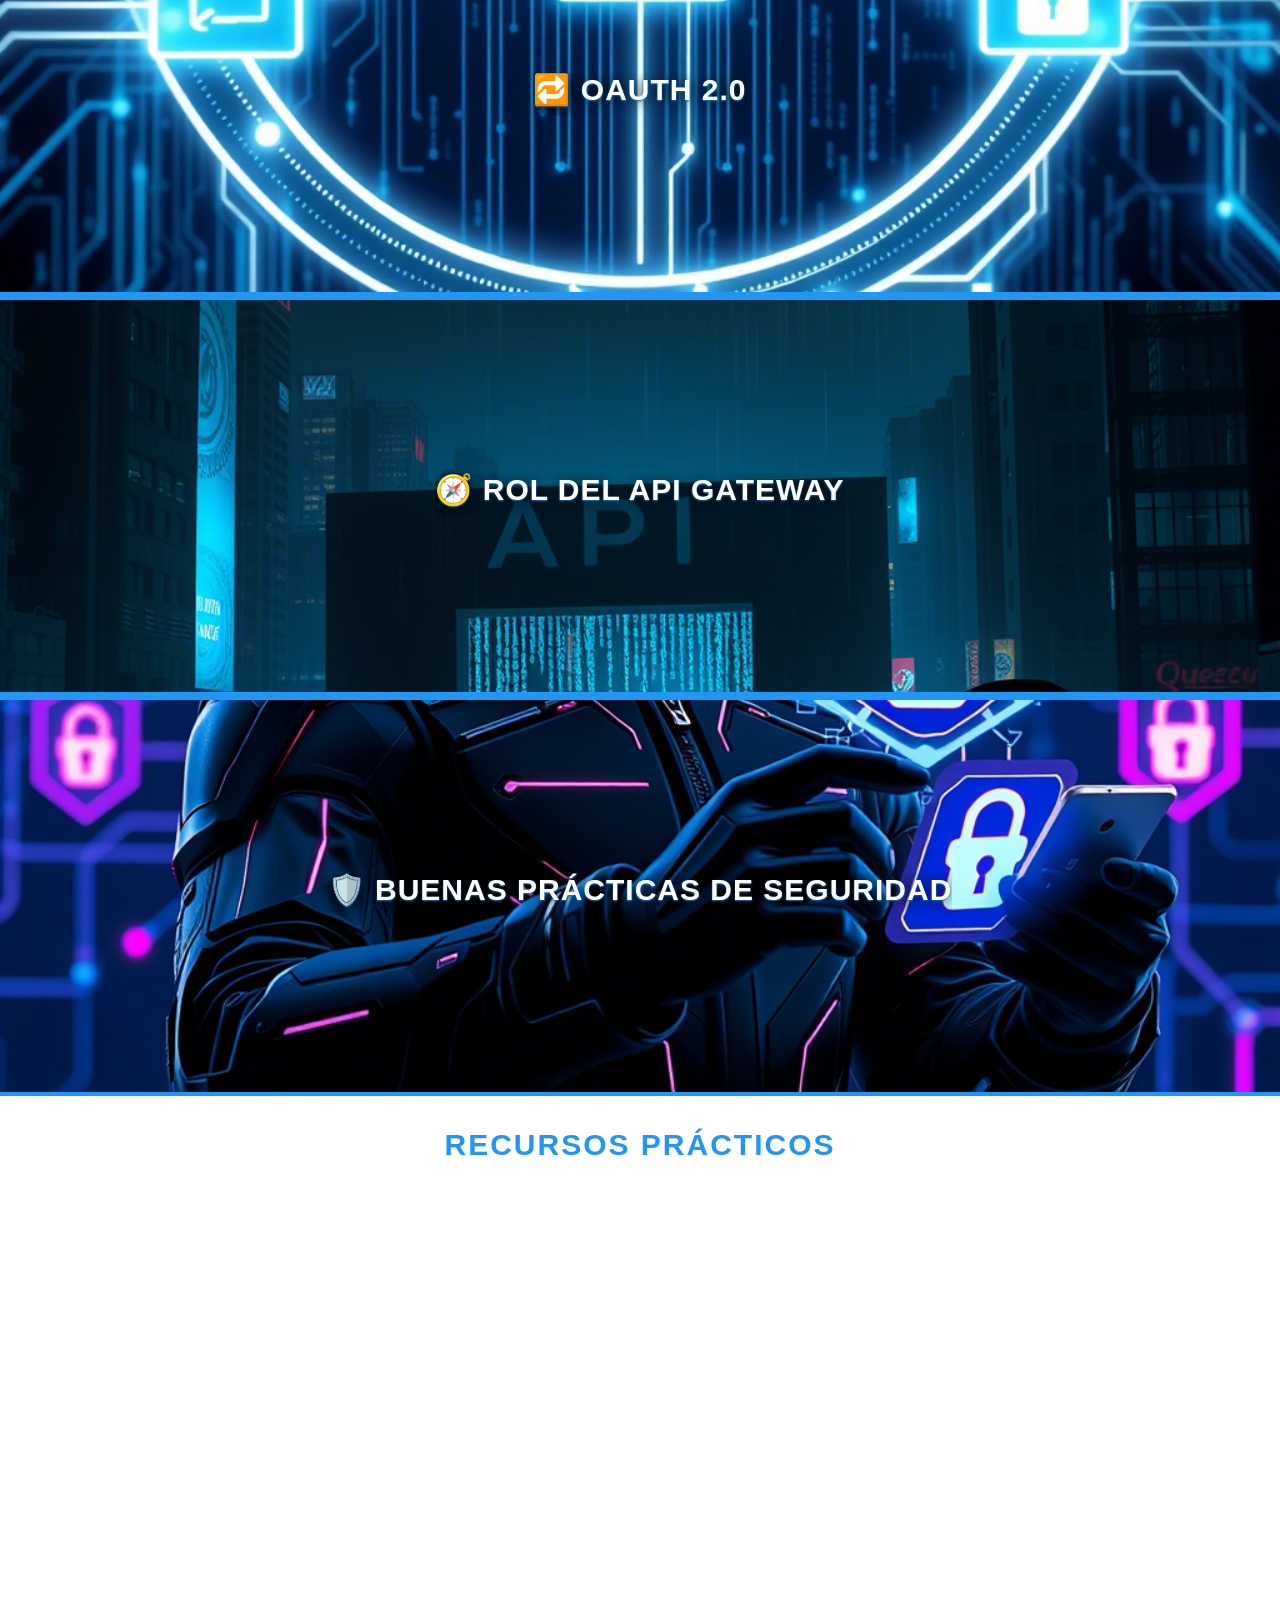
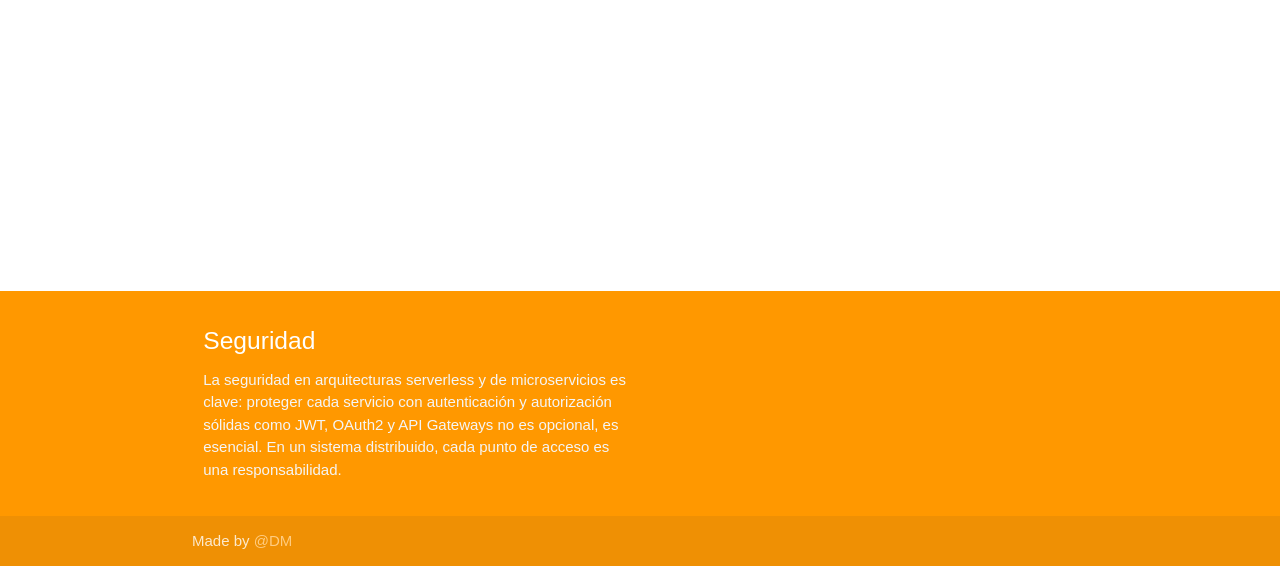
==== commit 2f3fb5c9: "Modificacion pagina se modifica el proposito de la pagina, aun faltando por terminarla" ====
--- a/starter-template/starter-template/indexSegurity.html
+++ b/starter-template/starter-template/indexSegurity.html
@@ -3,7 +3,7 @@
 <head>
   <meta http-equiv="Content-Type" content="text/html; charset=UTF-8"/>
   <meta name="viewport" content="width=device-width, initial-scale=1, maximum-scale=1.0"/>
-  <title>Seguridad</title>
+  <title>Arquitectura de Microservicios</title>
   <!-- CSS  -->
   <link href="https://fonts.googleapis.com/icon?family=Material+Icons" rel="stylesheet">
   <link href="css/materialize.css" type="text/css" rel="stylesheet" media="screen,projection"/>
@@ -14,10 +14,9 @@
   <!-- ================= NAVBAR ================= -->
   <nav class="light-blue lighten-1" role="navigation">
     <div class="nav-wrapper container">
-      <a id="logo-container" href="#" class="brand-logo">Seguridad</a>
+      <a id="logo-container" href="#" class="brand-logo">Arquitectura de Microservicios</a>
       <ul class="right hide-on-med-and-down">
-        <li><a class="waves-effect" href="index.html">Inicio</a></li>
-        <li><a href="#JWT" onclick="toggleText('JSON')">JSON Web Tokens (JWT)</a></li>
+        <li><a href="#CAR" onclick="toggleText('Carac')">Caracteristicas</a></li>
         <li><a href="#OTH" onclick="toggleText('OAuth')">OAuth 2.0</a></li>
         <li><a href="#RA" onclick="toggleText('API')">Rol del API Gateway</a></li>
         <li><a href="#PS" onclick="toggleText('Seguridad')">Buenas Prácticas de Seguridad</a></li>
@@ -25,8 +24,7 @@
       <ul id="nav-mobile" class="sidenav">
         <li><a >MENÚ</a></li>
         <li><div class="divider"></div></li>
-        <li><a class="waves-effect" href="index.html">Inicio</a></li>
-        <li><a href="#JWT" onclick="toggleText('JSON')">JSON Web Tokens (JWT)</a></li>
+        <li><a href="#CAR" onclick="toggleText('Carac')">Caracteristicas</a></li>
         <li><a href="#OTH" onclick="toggleText('OAuth')">OAuth 2.0</a></li>
         <li><a href="#RA" onclick="toggleText('API')">Rol del API Gateway</a></li>
         <li><a href="#PS" onclick="toggleText('Seguridad')">Buenas Prácticas de Seguridad</a></li>
@@ -50,7 +48,7 @@
     </div>
     <div class="divider"></div>
     <br>
-    <h4>Seguridad en Arquitecturas Serverless y Microservicios</h4>
+    <h4>Arquitectura de Microservicios</h4>
     <div class="divider"></div>
     <br>
   </div>
@@ -59,11 +57,17 @@
   <div class="parallax-container" style="height: 400px; position: relative;">
     <div class="parallax-text">
       <h5>
-        La seguridad en arquitecturas serverless y de microservicios es 
-        esencial para proteger los recursos y datos sensibles. 
-        Implementar mecanismos robustos de autenticación y autorización,
-        como JWT, OAuth2 y API Gateways, es clave para garantizar la 
-        integridad y confidencialidad de las aplicaciones distribuidas.
+        Un microservicio es una forma de diseñar aplicaciones como una colección de pequeños servicios independientes, 
+        cada uno responsable de una única funcionalidad o parte del negocio, como por ejemplo.
+        En una tienda online:
+        <ul>
+          <li>Un microservicio maneja los usuarios (registro, login).</li>
+          <li>Otro se encarga de los productos (listado, inventario).</li>
+          <li> Otro gestiona los pedidos.</li>
+          <li>Otro procesa los pagos.</li>
+          <li>Y otro envía notificaciones por correo o SMS.</li>
+        </ul>
+        Cada uno puede desarrollarse, desplegarse y escalar de forma independiente.
       </h5>
     </div>
     <div class="parallax">
@@ -74,19 +78,19 @@
   <!-- =============== CONTENIDO PRINCIPAL =============== -->
   <div class="divider"></div>
   <br>
-  <h4>🔐 Autenticación y Autorización en Microservicios</h4>
+  <h4>🔐 Detalles de la Arquitectura de Microservicios</h4>
   <br>
   <div class="container">
     <div class="section">
 
       <!-- ========== SECCIÓN 1: JWT ========== -->
-      <div id="JWT" class="parallax-container" style="height: 400px; position: relative;">
+      <div id="CAR" class="parallax-container" style="height: 400px; position: relative;">
         <div class="parallax-text">
           <div class="section scrollspy">  
-              <a class="waves-effect" onclick="toggleText('JSON')">
-                <h4>✅ JSON Web Tokens (JWT)</h4>
-              </a>
-            <h5 id="JSON" class="toggle-text">
+              <a class="waves-effect" onclick="toggleText('Carac')">
+                <h4>🔑 Caracteristicas principales</h4>
+              </a>
+            <h5 id="Carac" class="toggle-text">
               Los JWT son tokens compactos y auto-contenidos que transmiten 
               información de forma segura entre partes. Se componen de tres 
               partes: encabezado, payload y firma. El payload incluye claims 
@@ -97,7 +101,7 @@
               estado (stateless). 
             </h5>
             <div class="parallax">
-              <img src="img/JSON Web Tokens (JWT).png" alt="Imagen parallax">
+              <img src="img/MicroServicios.png" alt="Imagen parallax">
             </div>
           </div>
         </div>
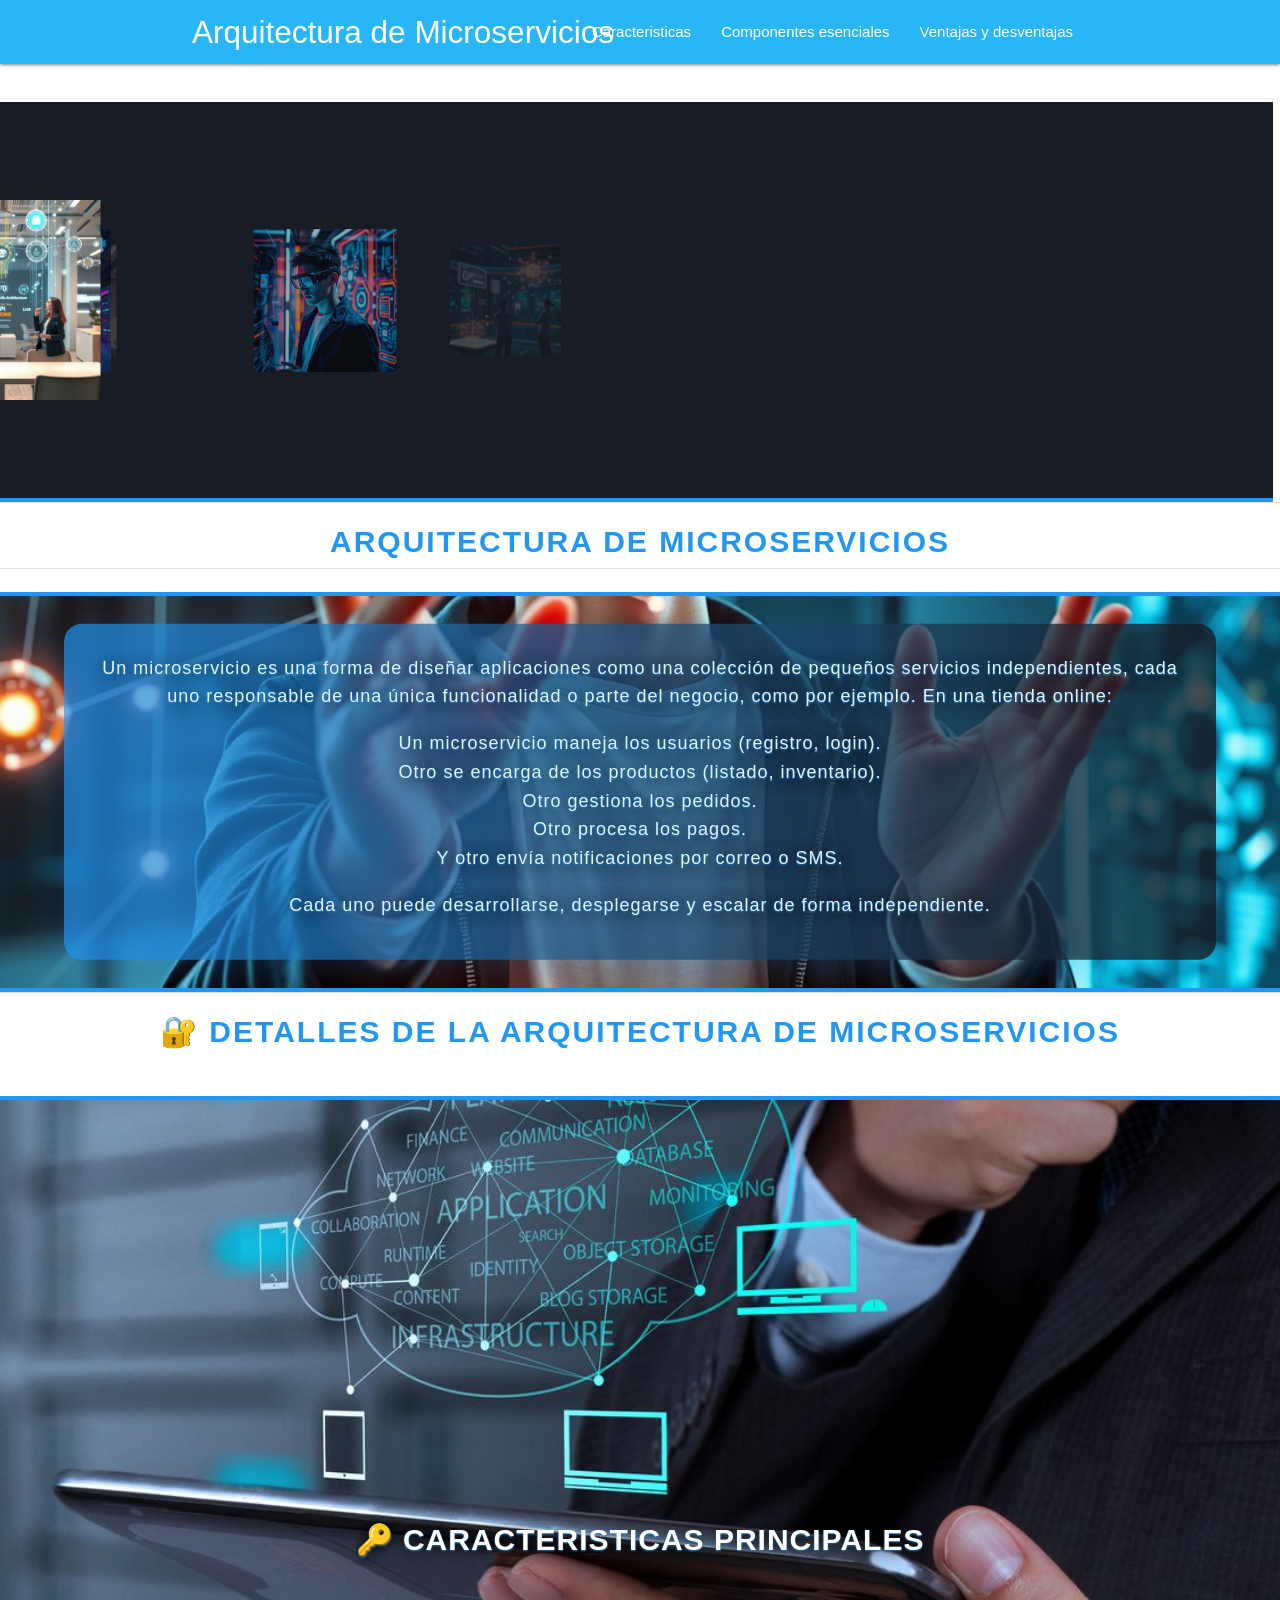
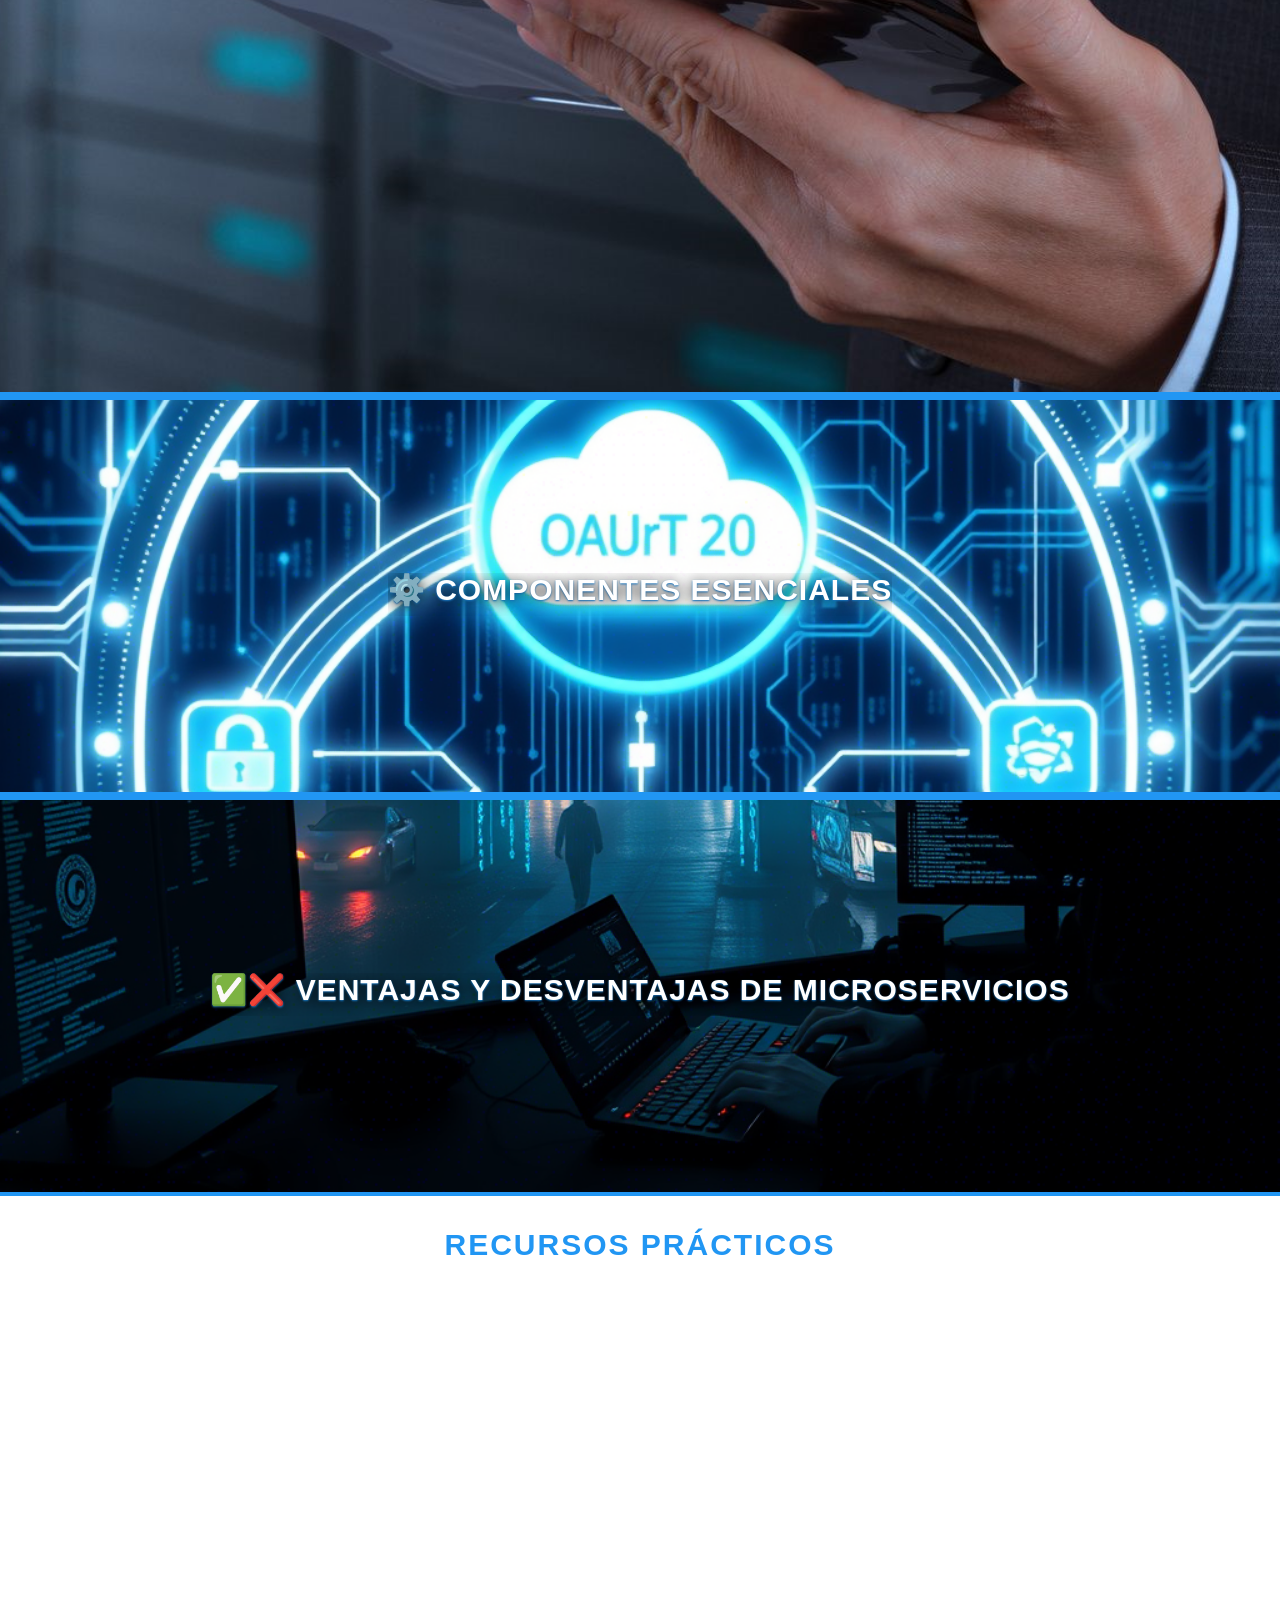
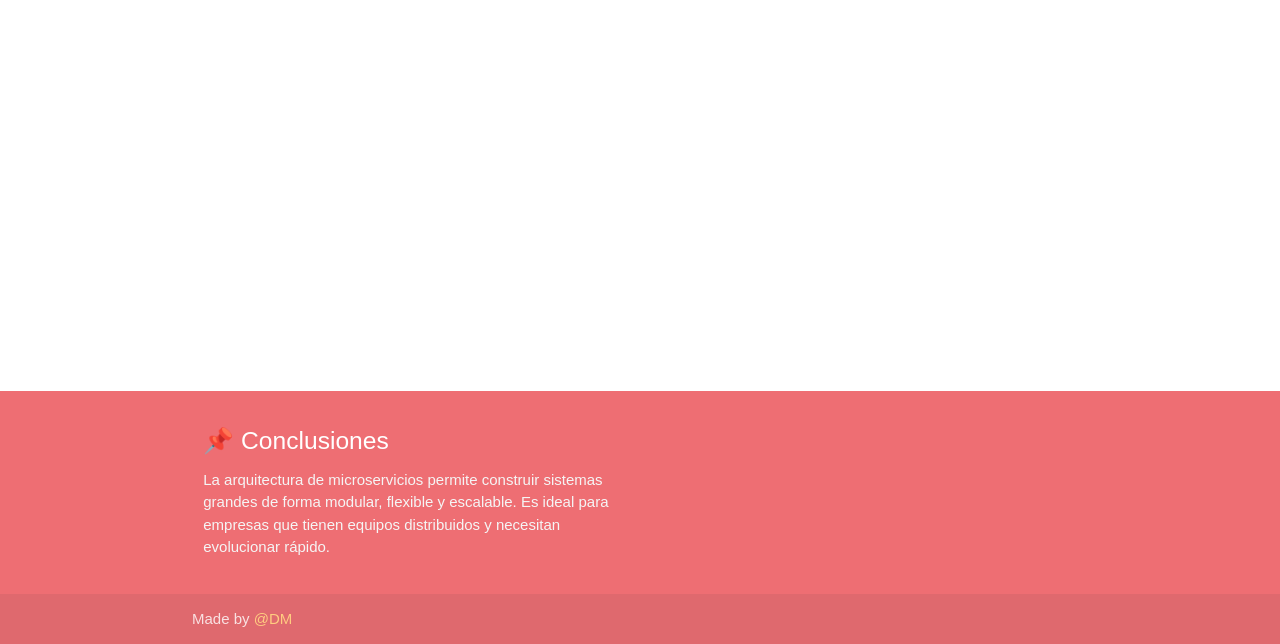
==== commit e688db41: "Modificación de los temas se modificaron las estructuras de los temas" ====
--- a/starter-template/starter-template/indexSegurity.html
+++ b/starter-template/starter-template/indexSegurity.html
@@ -1,6 +1,19 @@
+<!-- =================================================================
+     DOCUMENTACIÓN DEL ARCHIVO
+     =================================================================
+     Nombre: indexSegurity.html
+     Descripción: Página web sobre Arquitectura de Microservicios
+     Autor: @Daniel ortiz, juan jose
+     Fecha: 3 de junio de 2025
+     ================================================================= -->
+
 <!DOCTYPE html>
 <html lang="es">
 <head>
+    <!-- META TAGS Y RECURSOS
+         - Configuración de caracteres y viewport
+         - Hojas de estilo de Materialize y personalizadas
+         - Fuentes de Google Icons -->
   <meta http-equiv="Content-Type" content="text/html; charset=UTF-8"/>
   <meta name="viewport" content="width=device-width, initial-scale=1, maximum-scale=1.0"/>
   <title>Arquitectura de Microservicios</title>
@@ -10,24 +23,27 @@
   <link href="css/style.css" type="text/css" rel="stylesheet" media="screen,projection"/>
   <link href="css/styleSegurity.css" type="text/css" rel="stylesheet" media="screen,projection"/>
 </head>
+
 <body>
+    <!-- NAVEGACIÓN PRINCIPAL
+         - Menú responsive con Materialize
+         - Enlaces a secciones principales: Características, Componentes, Ventajas
+         - Incluye versión móvil con sidenav -->
   <!-- ================= NAVBAR ================= -->
   <nav class="light-blue lighten-1" role="navigation">
     <div class="nav-wrapper container">
       <a id="logo-container" href="#" class="brand-logo">Arquitectura de Microservicios</a>
       <ul class="right hide-on-med-and-down">
-        <li><a href="#CAR" onclick="toggleText('Carac')">Caracteristicas</a></li>
-        <li><a href="#OTH" onclick="toggleText('OAuth')">OAuth 2.0</a></li>
-        <li><a href="#RA" onclick="toggleText('API')">Rol del API Gateway</a></li>
-        <li><a href="#PS" onclick="toggleText('Seguridad')">Buenas Prácticas de Seguridad</a></li>
+        <li><a href="#CAR" onclick="toggleText('Carac1')">Caracteristicas</a></li>
+        <li><a href="#CE" onclick="toggleText('CE1')">Componentes esenciales</a></li>
+        <li><a href="#VD" onclick="toggleText('VDT')">Ventajas y desventajas</a></li>
       </ul>
       <ul id="nav-mobile" class="sidenav">
         <li><a >MENÚ</a></li>
         <li><div class="divider"></div></li>
-        <li><a href="#CAR" onclick="toggleText('Carac')">Caracteristicas</a></li>
-        <li><a href="#OTH" onclick="toggleText('OAuth')">OAuth 2.0</a></li>
-        <li><a href="#RA" onclick="toggleText('API')">Rol del API Gateway</a></li>
-        <li><a href="#PS" onclick="toggleText('Seguridad')">Buenas Prácticas de Seguridad</a></li>
+        <li><a href="#CAR" onclick="toggleText('Carac1')">Caracteristicas</a></li>
+        <li><a href="#CE" onclick="toggleText('CE1')">Componentes esenciales</a></li>
+        <li><a href="#VD" onclick="toggleText('VDT')">Ventajas y desventajas de microservicios</a></li>
       </ul>
       <a href="#" data-target="nav-mobile" class="sidenav-trigger"><i class="material-icons">menu</i></a>
     </div>
@@ -83,23 +99,34 @@
   <div class="container">
     <div class="section">
 
-      <!-- ========== SECCIÓN 1: JWT ========== -->
-      <div id="CAR" class="parallax-container" style="height: 400px; position: relative;">
+      <!-- ================= SECCIÓN 1: CARACTERÍSTICAS PRINCIPALES =================
+           - Explicación detallada de Domain-Driven Design (DDD)
+           - Despliegue independiente y sus beneficios
+           - Implementación de escalabilidad por servicio
+           - Tecnologías utilizadas en microservicios
+           - Alta disponibilidad y resiliencia del sistema -->
+      <div id="CAR" class="parallax-container">
         <div class="parallax-text">
           <div class="section scrollspy">  
-              <a class="waves-effect" onclick="toggleText('Carac')">
+              <a class="waves-effect" style="text-align: left;" onclick="toggleText('Carac1')">
                 <h4>🔑 Caracteristicas principales</h4>
               </a>
-            <h5 id="Carac" class="toggle-text">
-              Los JWT son tokens compactos y auto-contenidos que transmiten 
-              información de forma segura entre partes. Se componen de tres 
-              partes: encabezado, payload y firma. El payload incluye claims 
-              como sub (identificador del usuario), exp (tiempo de expiración) 
-              y aud (audiencia). Al ser firmados digitalmente, permiten la 
-              verificación de su integridad sin necesidad de almacenar 
-              sesiones en el servidor, facilitando una autenticación sin 
-              estado (stateless). 
-            </h5>
+            <h5 id="Carac1" class="toggle-text">
+              1. Descomposición por dominio (DDD - Domain-Driven Design)
+              Se divide la aplicación según las áreas de negocio. <br>
+              Por ejemplo, en una tienda online: <br>
+              Dominio de usuarios <br>
+              Dominio de productos <br>
+              Dominio de pedidos <br>
+              Esto ayuda a organizar mejor el código y responsabilidades. <br>
+              2. Despliegue independiente <br>
+              Cada microservicio puede actualizarse sin afectar al resto del sistema. 
+              Esto permite hacer cambios rápidos y seguros. <br>
+            <a class="waves-effect ver-mas" onclick="animarVerMas(this),toggleText('Carac2'),mostrarParallax('Caracteristica2')">
+                  <p>Abrir/Cerrar</p>
+            </a>
+            </h5>
+            
             <div class="parallax">
               <img src="img/MicroServicios.png" alt="Imagen parallax">
             </div>
@@ -107,21 +134,58 @@
         </div>
       </div>
 
-      <!-- ========== SECCIÓN 2: OAuth 2.0 ========== -->
-      <div id="OTH" class="parallax-container" style="height: 400px; position: relative;">
-        <div class="parallax-text">
-          <div class="section scrollspy">
-              <a class="waves-effect" onclick="toggleText('OAuth')">
-                <h4>🔁 OAuth 2.0</h4>
+      <!-- ================= SECCIÓN 1.1: CARACTERÍSTICAS EXTENDIDAS =================
+           - Contenido expandible de características
+           - Se muestra/oculta mediante toggleText()
+           - Incluye detalles sobre:
+             * Escalabilidad específica
+             * Tecnologías utilizadas
+             * Alta disponibilidad -->
+      <div id="Caracteristica2" class="parallax-container oculto" style="height: 400px; position: relative;">
+        <div class="parallax-text">
+          <div class="section scrollspy">
+            <li></li>
+            <h5 id="Carac2" class="toggle-text">
+              3. Escalabilidad específica por servicio <br>
+              Si el microservicio de pagos recibe muchas solicitudes, puedes escalar 
+              solo ese servicio, sin necesidad de aumentar recursos 
+              para toda la aplicación. <br>
+
+              4. Uso de diferentes tecnologías <br>
+              No todos los microservicios tienen que estar hechos con la misma tecnología.
+              Uno puede usar Node.js, otro Python, otro Java, etc., dependiendo de lo que 
+              sea más conveniente. <br>
+              
+              5. Alta disponibilidad y resiliencia <br>
+              Como los servicios están separados, si uno falla, no necesariamente cae toda 
+              la aplicación. Además, se pueden diseñar sistemas redundantes para evitar caídas.
+              <div class="parallax">
+                <img src="img/MicroServicios.png" alt="Imagen parallax">
+              </div>
+            </h5>
+          </div>
+        </div>
+      </div>
+
+      <!-- ================= SECCIÓN 2: COMPONENTES ESENCIALES =================
+           - Tipos de comunicación entre microservicios
+           - Implementación de REST y gRPC
+           - Sistemas de mensajería asíncrona
+           - Ejemplos prácticos de implementación
+           - Consideraciones de diseño -->
+      <div id="CE" class="parallax-container" style="height: 400px; position: relative;">
+        <div class="parallax-text">
+          <div class="section scrollspy">
+              <a class="waves-effect" onclick="toggleText('CE1')">
+                <h4>⚙️ Componentes esenciales</h4>
               </a>
-            <h5 id="OAuth" class="toggle-text">
-              OAuth 2.0 es un protocolo de autorización que permite a las aplicaciones 
-              obtener acceso limitado a recursos protegidos en nombre de un usuario. 
-              Define varios flujos de autorización, como el Authorization Code Grant 
-              y el Client Credentials Grant, adaptándose a diferentes escenarios de 
-              autenticación. Es comúnmente utilizado junto con JWT para proporcionar 
-              tokens de acceso que contienen la información necesaria para autorizar 
-              solicitudes. 
+            <h5 id="CE1" class="toggle-text">
+            Los microservicios deben comunicarse entre sí para funcionar como un 
+            todo cohesivo. Hay dos formas principales: <br>
+            <br>
+            <a class="waves-effect ver-mas" onclick="animarVerMas(this),toggleText('CE2'),mostrarParallax('C2P')">
+                  <p>Abrir/Cerrar</p>
+            </a>
             </h5>
             <div class="parallax">
               <img src="img/OAuth.png" alt="Imagen parallax">
@@ -130,23 +194,88 @@
         </div>
       </div>
 
-      <!-- ========== SECCIÓN 3: Rol del API Gateway ========== -->
-      <div id="RA" class="parallax-container" style="height: 400px; position: relative;">
-        <div class="parallax-text">
-          <div class="section scrollspy">
-              <a class="waves-effect" onclick="toggleText('Rol')">
-                <h4>🧭 Rol del API Gateway</h4>
+
+
+      <!-- ================= SECCIÓN 2.1: COMUNICACIÓN SINCRÓNICA =================
+           - Detalles de comunicación REST y gRPC
+           - Ejemplos prácticos de implementación
+           - Ventajas y desventajas
+           - Casos de uso específicos -->
+      <div id="C2P" class="parallax-container oculto" style="height: 400px; position: relative;">
+        <div class="parallax-text">
+          <div class="section scrollspy">
+            <li></li>
+            <h5 id="CE2" class="toggle-text">
+              1. Comunicación sincrónica (REST, gRPC) <br>
+              Un servicio llama directamente a otro y espera una respuesta. <br>
+              ✅ Rápida y simple. <br>
+              ❌ Puede generar acoplamiento (si un servicio falla, el otro 
+              también se ve afectado).<br>
+              📌 Ejemplo:<br>
+              El microservicio de "pedidos" llama al microservicio de 
+              "inventario" para verificar si hay stock antes de aceptar un pedido.<br>
+              <br>
+              <a class="waves-effect ver-mas" onclick="animarVerMas(this),toggleText('CE3'),mostrarParallax('C3P')">
+                  <p>Abrir/Cerrar</p>
+            </a>
+            </h5>
+            <div class="parallax">
+              <img src="img/Rol del API Gateway.png" alt="Imagen parallax">
+            </div>
+          </div>
+        </div>
+      </div>
+
+
+      <!-- ================= SECCIÓN 2.2: COMUNICACIÓN ASINCRÓNICA =================
+           - Explicación de sistemas de mensajería
+           - Implementación de colas de mensajes
+           - Patrones de publicación/suscripción
+           - Ejemplos con Kafka y RabbitMQ -->
+      <div id="C3P" class="parallax-container oculto" style="height: 400px; position: relative;">
+        <div class="parallax-text">
+          <div class="section scrollspy">
+            <li></li>
+            <h5 id="CE3" class="toggle-text">
+              2. Comunicación asincrónica (mensajería) <br>
+              Se usan colas o buses de eventos (como Kafka, RabbitMQ, AWS SQS).
+              Los servicios no hablan directamente, sino que publican mensajes 
+              que otros consumen cuando puedan. <br>
+              ✅ Menos acoplamiento, mayor resiliencia. <br>
+              ❌ Más complejo de implementar.<br>
+              📌 Ejemplo:<br>
+              Cuando un usuario hace un pedido, se publica un evento "pedido_creado".<br> 
+              El microservicio de notificaciones lo recibe y manda un email automáticamente
+            </h5>
+            <div class="parallax">
+              <img src="img/Rol del API Gateway.png" alt="Imagen parallax">
+            </div>
+          </div>
+        </div>
+      </div>
+
+      <!-- ========== SECCIÓN 3: VENTAJAS Y DESVENTAJAS =================
+           - Beneficios clave de los microservicios
+           - Desafíos y limitaciones
+           - Consideraciones de implementación
+           - Costos y recursos necesarios
+           - Mejores prácticas y recomendaciones -->
+      <div id="VD" class="parallax-container" style="height: 400px; position: relative;">
+        <div class="parallax-text">
+          <div class="section scrollspy">
+              <a class="waves-effect" onclick="toggleText('VDT')">
+                <h4>✅❌ Ventajas y desventajas de microservicios</h4>
               </a>
-            <h5 id="Rol" class="toggle-text">
-              El API Gateway actúa como punto de entrada único para las solicitudes 
-              a los microservicios, centralizando la gestión de seguridad. Sus 
-              funciones clave incluyen: <br>
-              1. Validación de Tokens: Verifica la autenticidad y validez de los 
-              JWT antes de enrutar las solicitudes a los microservicios 
-              correspondientes. <br>
-              2. Control de Acceso: Aplica políticas de autorización basadas en los 
-              scopes o roles definidos en los tokens. <br>
-                <a class="waves-effect ver-mas" onclick="animarVerMas(this),toggleText('Rol2'),mostrarParallax('RolParalax2')">
+            <h5 id="VDT" class="toggle-text">
+              ✅ Ventajas: <br>
+              Modularidad : La aplicación está dividida en partes pequeñas y manejables.<br>
+              Escalabilidad : Puedes escalar solo los servicios que necesitan más recursos.<br>
+              Flexibilidad tecnológica : Cada servicio puede usar la tecnología más adecuada.<br>
+              Equipos pequeños e independientes : Equipos pequeños pueden trabajar en paralelo 
+              en distintos servicios.<br>
+              Mayor disponibilidad : Si un servicio falla, no se cae toda la aplicación.<br>
+              <br>
+                <a class="waves-effect ver-mas" onclick="animarVerMas(this),toggleText('VDT2'),mostrarParallax('VD2')">
                   <p>Abrir/Cerrar</p>
                 </a>
             </h5>
@@ -158,17 +287,21 @@
       </div>
 
       <!-- ========== SECCIÓN 3.1: Detalle del API Gateway (oculto) ========== -->
-      <div id="RolParalax2" class="parallax-container oculto" style="height: 400px; position: relative;">
+      <div id="VD2" class="parallax-container oculto" style="height: 400px; position: relative;">
         <div class="parallax-text">
           <div class="section scrollspy">
             <li></li>
-            <h5 id="Rol2" class="toggle-text">
-              3. Reenvío de Claims: Transfiere los claims relevantes a los 
-              microservicios a través de encabezados HTTP, permitiendo decisiones 
-              de autorización adicionales a nivel de servicio. <br>
-              Herramientas populares para implementar API Gateways incluyen Kong, 
-              Tyk, Apigee y las soluciones nativas de proveedores en la nube como 
-              AWS API Gateway y Azure API Management.
+            <h5 id="VDT2" class="toggle-text">
+              ❌ Desventajas: <br>
+              Complejidad operativa : Gestionar múltiples servicios requiere herramientas 
+              como Docker, Kubernetes, etc. <br>
+              Gestión de datos más compleja : Cada servicio tiene su propia base de datos, 
+              lo que complica transacciones ACID entre servicios.<br>
+              Más difícil de probar y depurar : Con tantos componentes interconectados, 
+              localizar errores puede ser complicado.<br>
+              Costos iniciales altos : Requiere infraestructura más robusta desde el principio.<br>
+              <br>
+
             </h5>
             <div class="parallax">
               <img src="img/Rol del API Gateway.png" alt="Imagen parallax">
@@ -177,84 +310,36 @@
         </div>
       </div>
 
-      <!-- ========== SECCIÓN 4: Buenas Prácticas de Seguridad ========== -->
-      <div id="PS" class="parallax-container" style="height: 400px; position: relative;">
-        <div class="parallax-text">
-          <div class="section scrollspy">
-            <li>
-              <a class="waves-effect" onclick="toggleText('Seguridad')">
-                <h4>🛡️ Buenas Prácticas de Seguridad</h4>
-              </a>
-            </li>
-            <h5 id="Seguridad" class="toggle-text">
-              Para fortalecer la seguridad en arquitecturas serverless 
-              y de microservicios, se recomienda: <br>
-              1. Rotación de Claves: Cambiar periódicamente las claves 
-              de firma de JWT para mitigar riesgos en caso de compromisos. <br>
-              2. Política de Revocación de Tokens: Implementar mecanismos 
-              para invalidar tokens antes de su expiración en situaciones 
-              como cambios de contraseña o cierre de sesión. 
-              <li>
-                <a class="waves-effect ver-mas" onclick="animarVerMas(this),mostrarParallax('SeguridadParalax2'),toggleText('Seguridad2')">
-                  <p>Abrir/Cerrar</p>
-                </a>
-              </li>
-            </h5>
-            <div class="parallax">
-              <img src="img/seguridad.png" alt="Imagen parallax">
-            </div>
-          </div>
-        </div>
-      </div>
-
-      <!-- ========== SECCIÓN 4.1: Detalle de Seguridad (oculto) ========== -->
-      <div id="SeguridadParalax2" class="parallax-container oculto" style="height: 400px; position: relative;">
-        <div class="parallax-text">
-          <div class="section scrollspy">
-            <li></li>
-            <h5 id="Seguridad2" class="toggle-text">
-              3. Validación de Scopes: Asegurar que los microservicios 
-              verifiquen los scopes o permisos incluidos en los tokens 
-              para autorizar acciones específicas. <br>
-              4. Monitoreo y Registro: Registrar y analizar eventos de autenticación 
-              y autorización para detectar actividades sospechosas o no autorizadas.<br>
-              Herramientas populares para implementar API Gateways incluyen Kong, 
-              5. Seguridad en la Comunicación: Utilizar HTTPS para todas las comunicaciones 
-              y considerar el uso de mTLS para la autenticación mutua entre servicios .
-              <div class="parallax">
-                <img src="img/seguridad.png" alt="Imagen parallax">
-              </div>
-            </h5>
-          </div>
-        </div>
-      </div>
-
+      
     </div> <!-- Cierre de div.section -->
   </div> <!-- Cierre de div.container -->
 
   <!-- ============= Seccion de video ================================ -->
 <h4 style="text-align:center; margin-top:32px;">Recursos prácticos</h4>
   <div class="video-container">
-    <iframe src="https://www.youtube.com/embed/zDzvuTBrP1I"
+    <iframe src="https://www.youtube.com/embed/Ve8cei4ht6Y?spm=a2ty_o01.29997173.0.0.5156c921Zd7KMh&start=79"
       title="YouTube video player" frameborder="0"
       allow="accelerometer; autoplay; clipboard-write; encrypted-media; gyroscope; picture-in-picture"
       allowfullscreen>
     </iframe>
   </div>
 
-  <!-- ================= FOOTER ================= -->
-  <footer class="page-footer orange">
+  <!-- ================= FOOTER =================
+       - Conclusiones principales
+       - Resumen de conceptos clave
+       - Información de contacto
+       - Enlaces relevantes
+       - Derechos de autor -->
+  <footer class="page-footer">
     <div class="container">
       <div class="row">
         <div class="col l6 s12">
-          <h5 class="white-text">Seguridad</h5>
-          <p class="grey-text text-lighten-4">La seguridad 
-            en arquitecturas serverless y de microservicios
-             es clave: proteger cada servicio con 
-             autenticación y autorización sólidas como JWT, 
-             OAuth2 y API Gateways no es opcional, es 
-             esencial. En un sistema distribuido, cada punto 
-             de acceso es una responsabilidad.
+          <h5 class="white-text">📌 Conclusiones</h5>
+          <p class="grey-text text-lighten-4">La arquitectura de 
+            microservicios permite construir sistemas grandes de 
+            forma modular, flexible y escalable. Es ideal para 
+            empresas que tienen equipos distribuidos y necesitan 
+            evolucionar rápido.
           </p>
         </div>
       </div>
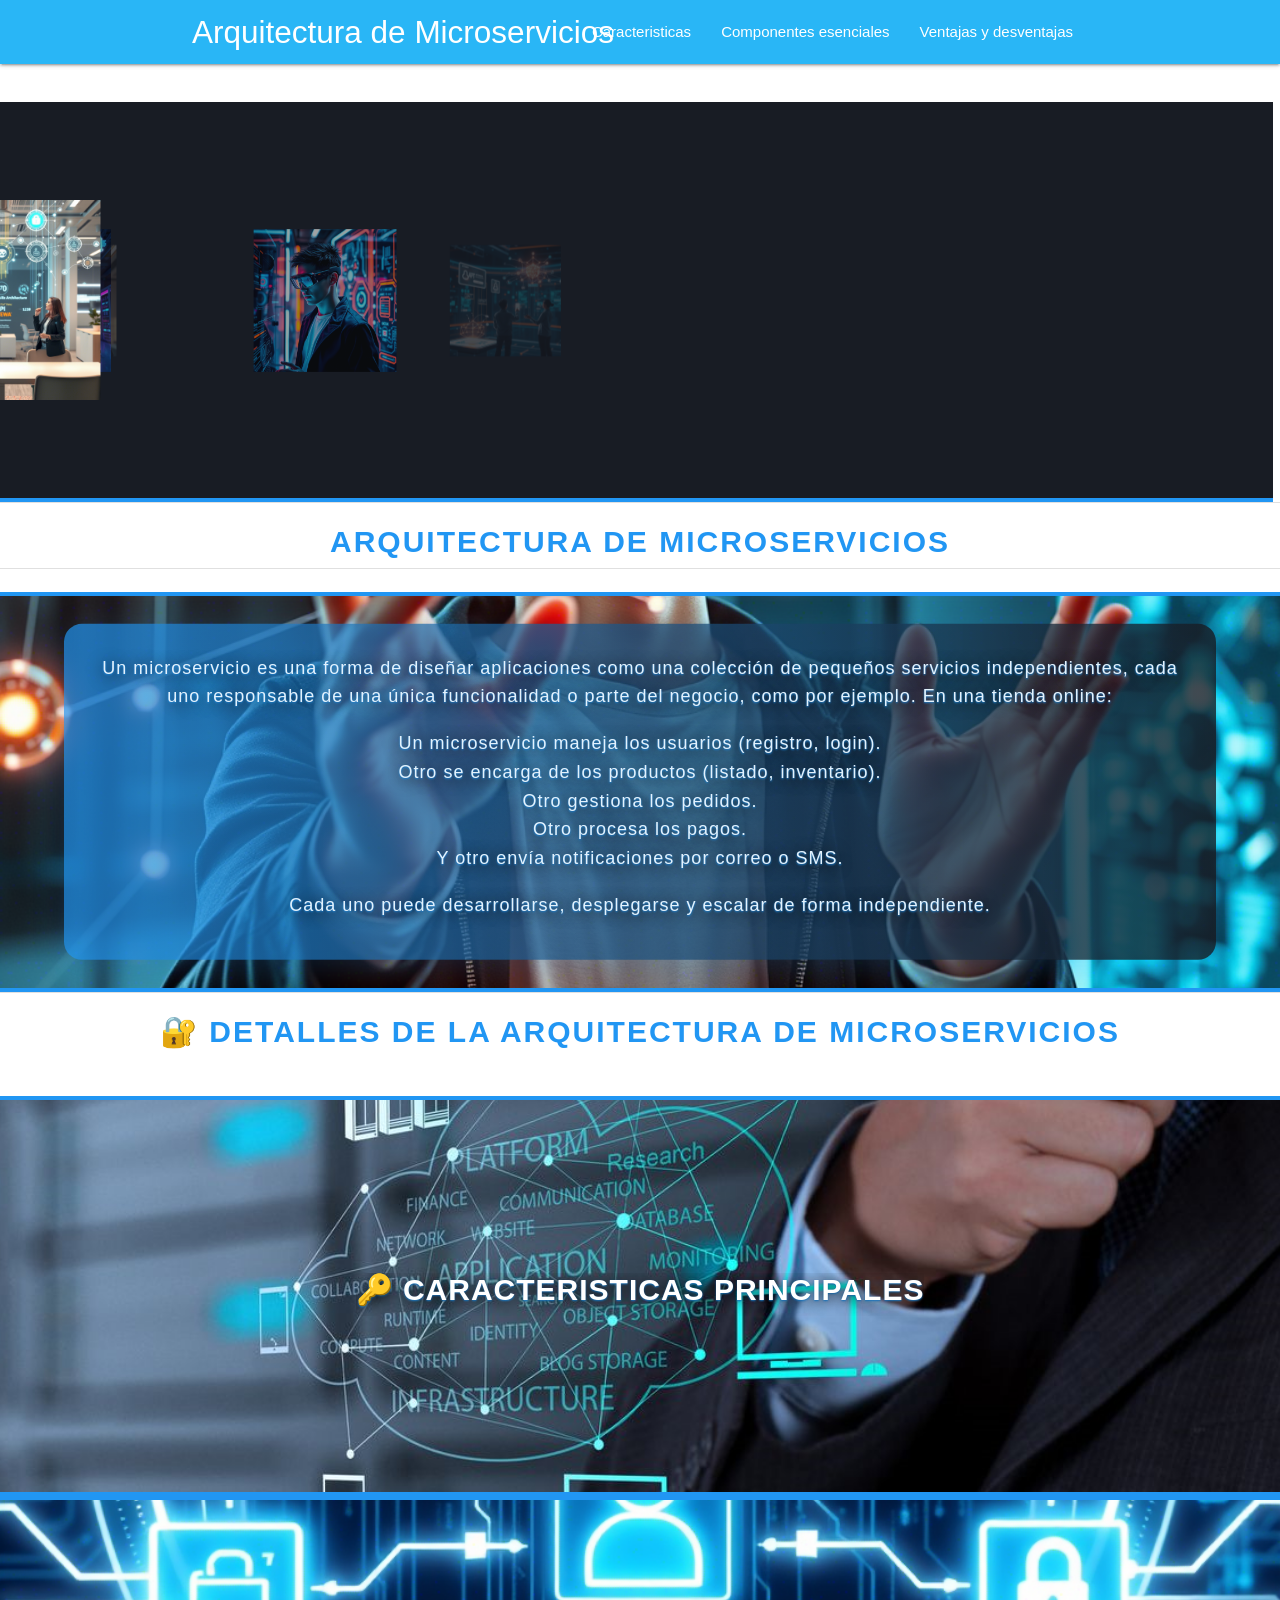
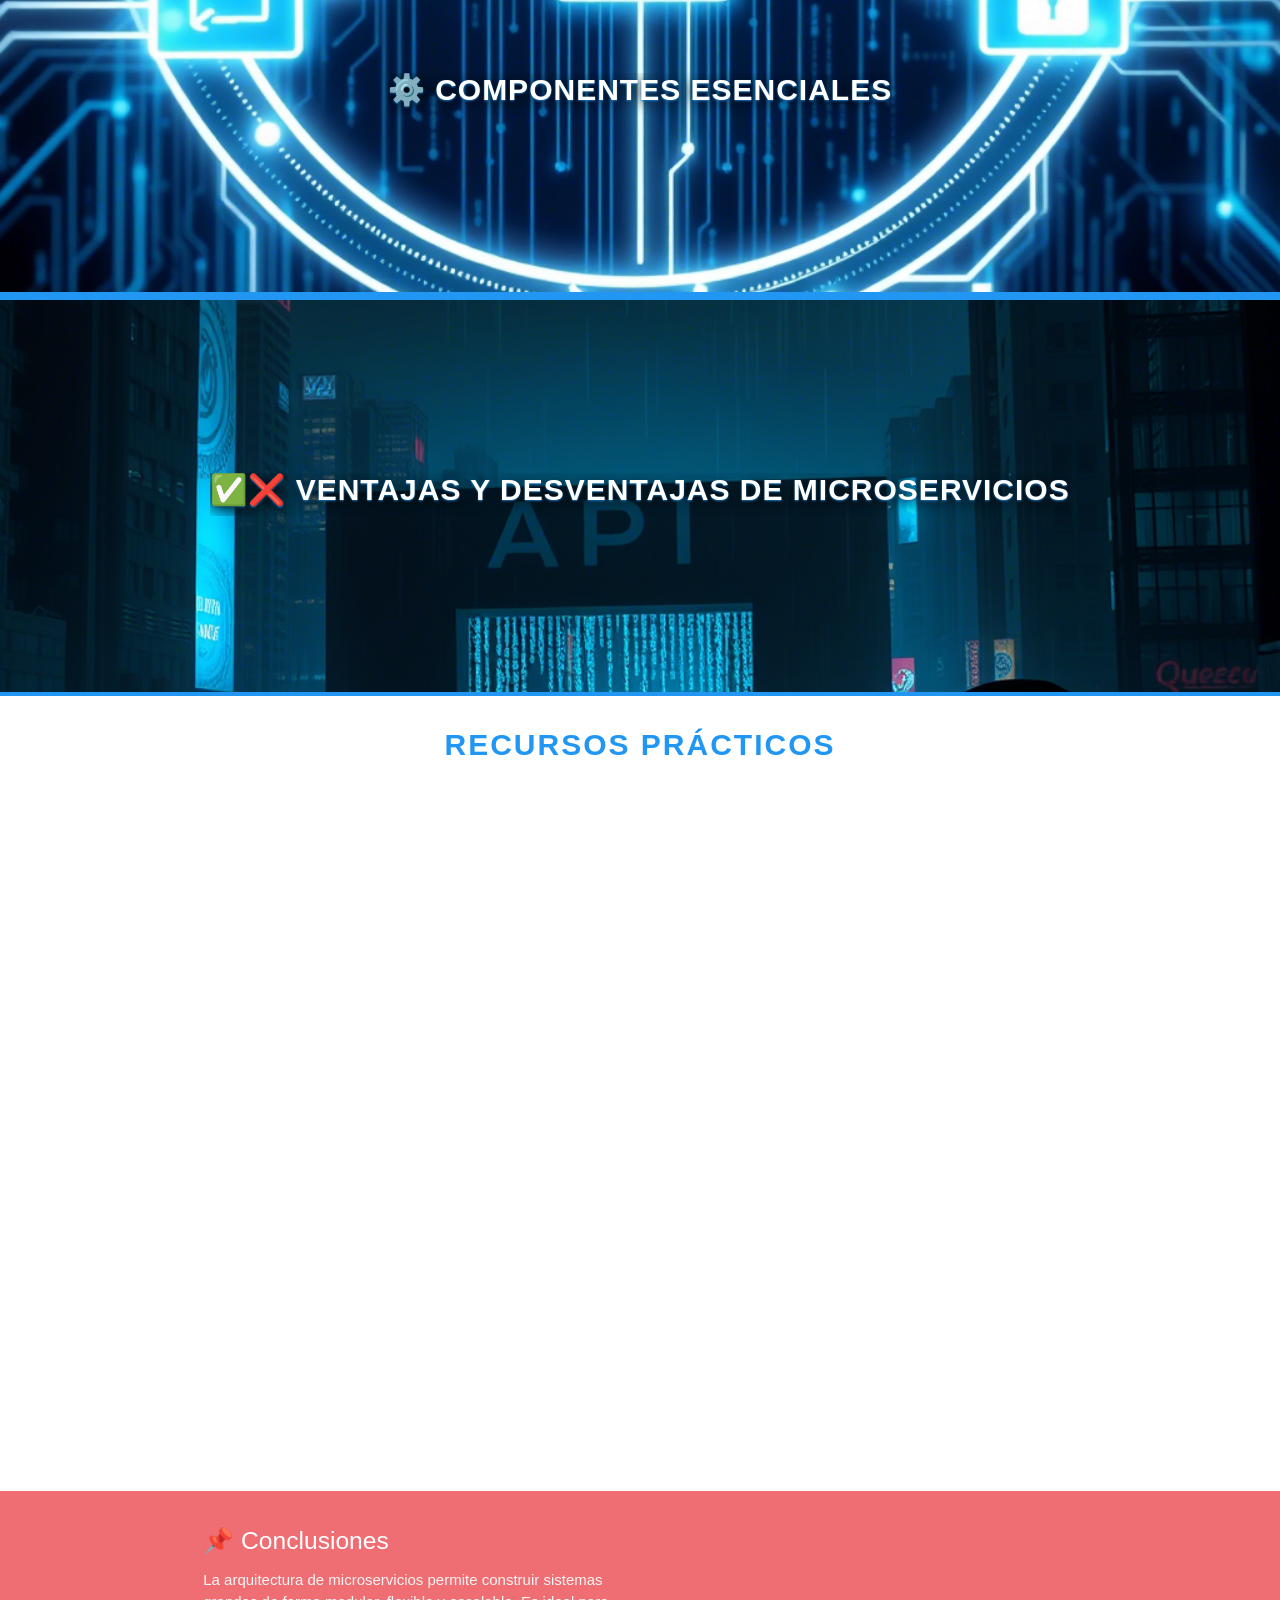
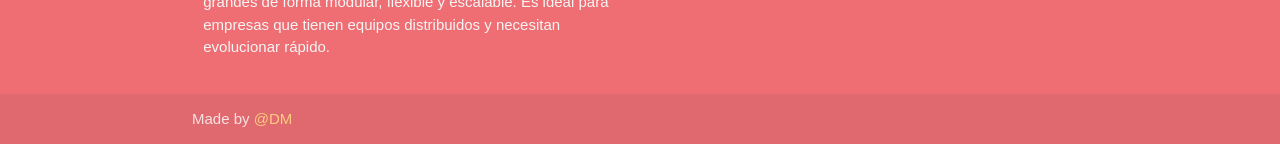
==== commit b4ecfcff: "edito el style de parallax se edito el style del parallax de  Características principales" ====
--- a/starter-template/starter-template/indexSegurity.html
+++ b/starter-template/starter-template/indexSegurity.html
@@ -105,7 +105,7 @@
            - Implementación de escalabilidad por servicio
            - Tecnologías utilizadas en microservicios
            - Alta disponibilidad y resiliencia del sistema -->
-      <div id="CAR" class="parallax-container">
+      <div id="CAR" class="parallax-container" style="height: 400px; position: relative;">
         <div class="parallax-text">
           <div class="section scrollspy">  
               <a class="waves-effect" style="text-align: left;" onclick="toggleText('Carac1')">
@@ -122,9 +122,9 @@
               2. Despliegue independiente <br>
               Cada microservicio puede actualizarse sin afectar al resto del sistema. 
               Esto permite hacer cambios rápidos y seguros. <br>
-            <a class="waves-effect ver-mas" onclick="animarVerMas(this),toggleText('Carac2'),mostrarParallax('Caracteristica2')">
+              <a class="waves-effect ver-mas" onclick="animarVerMas(this),toggleText('Carac2'),mostrarParallax('Caracteristica2')">
                   <p>Abrir/Cerrar</p>
-            </a>
+              </a>
             </h5>
             
             <div class="parallax">
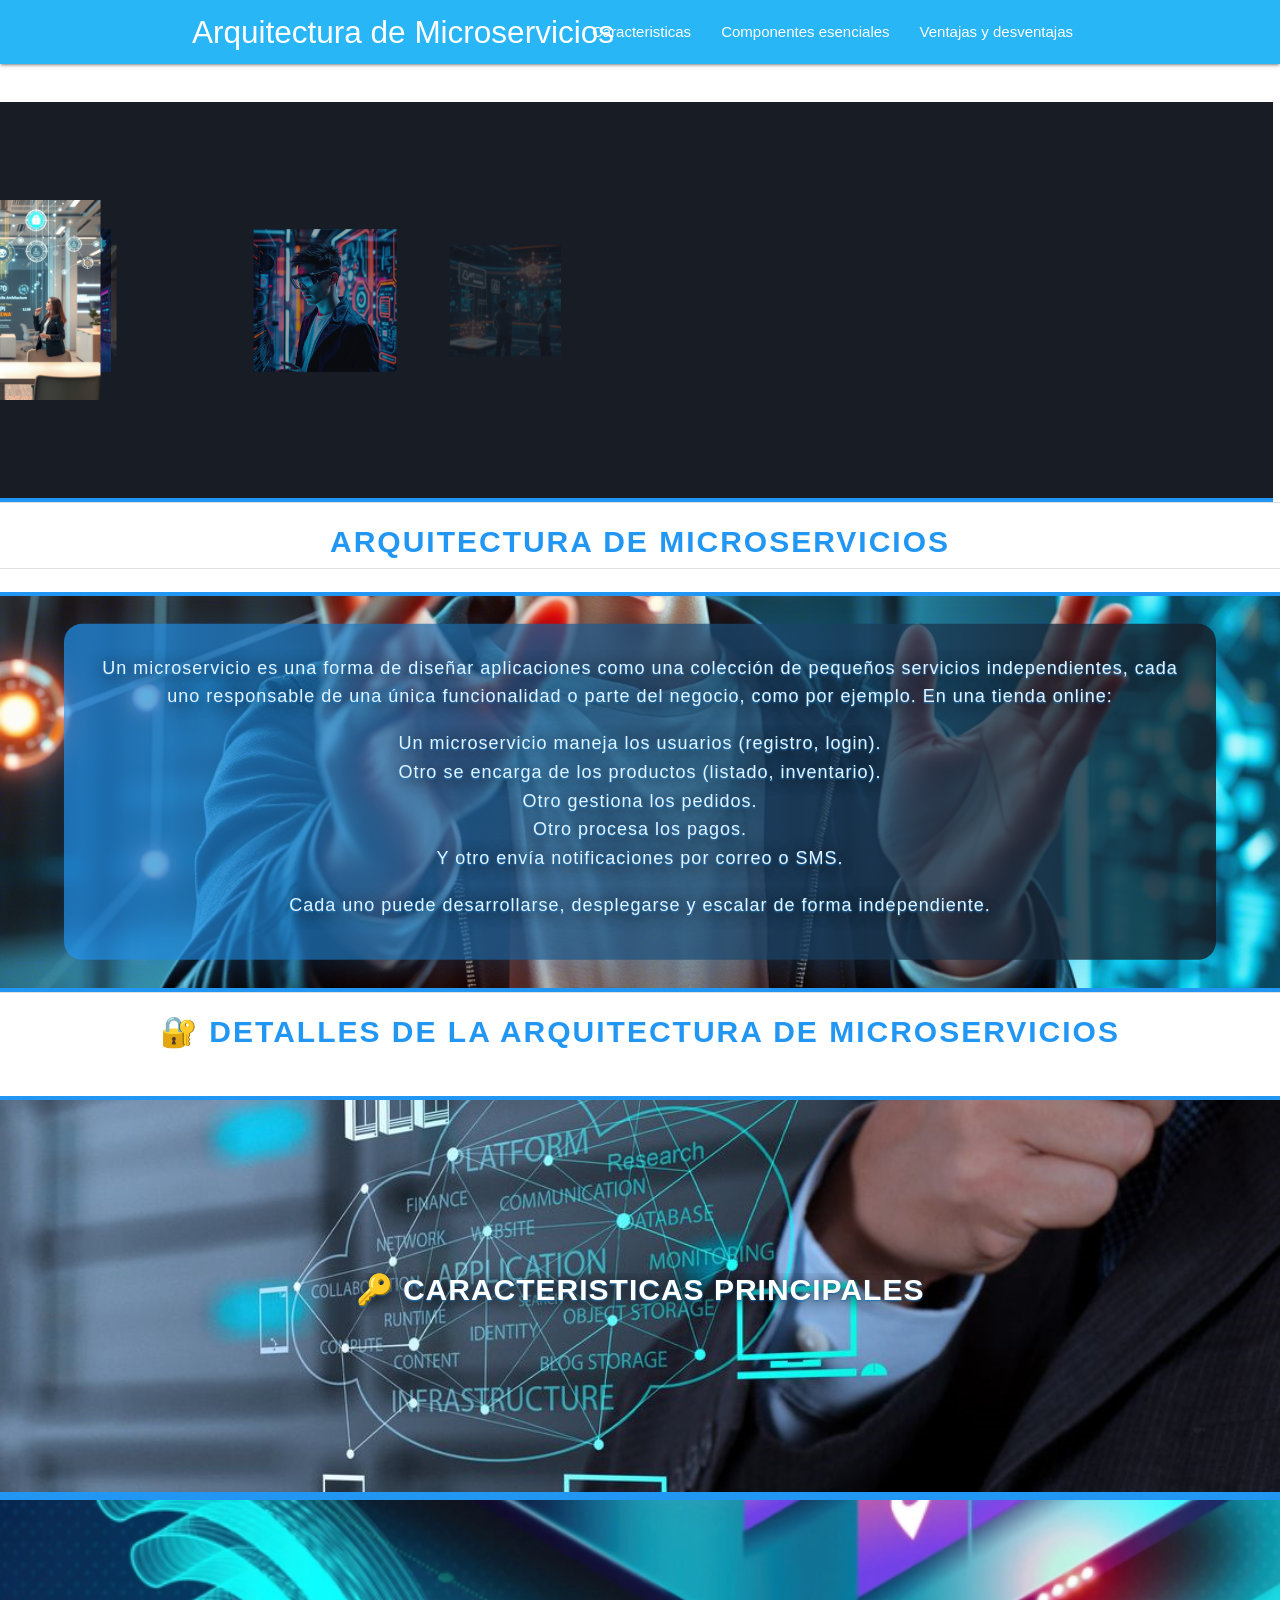
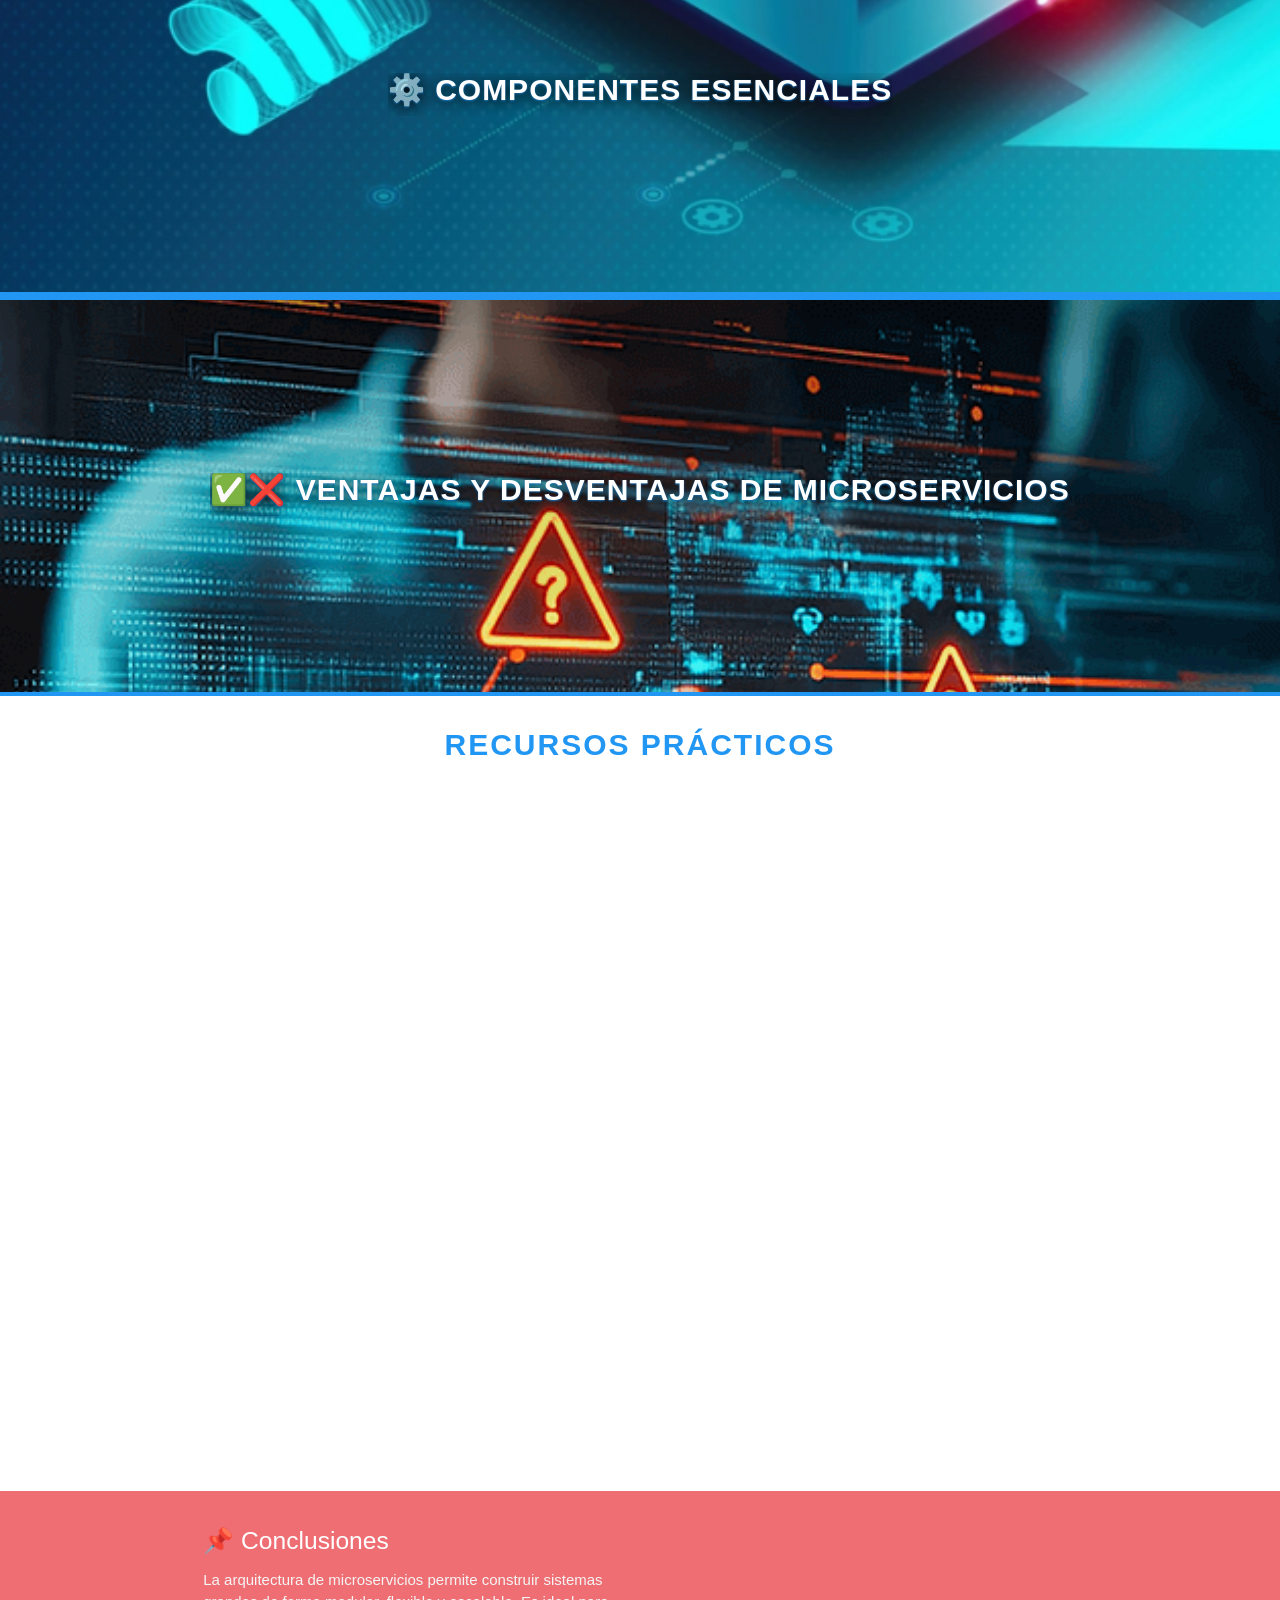
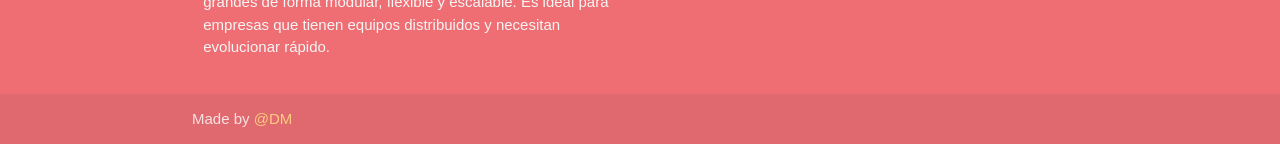
==== commit a1656c36: "Cambio de imagenes se cambian las imagenes de los parallax" ====
--- a/starter-template/starter-template/indexSegurity.html
+++ b/starter-template/starter-template/indexSegurity.html
@@ -188,7 +188,7 @@
             </a>
             </h5>
             <div class="parallax">
-              <img src="img/OAuth.png" alt="Imagen parallax">
+              <img src="img/ImageMicro.png" alt="Imagen parallax">
             </div>
           </div>
         </div>
@@ -220,7 +220,7 @@
             </a>
             </h5>
             <div class="parallax">
-              <img src="img/Rol del API Gateway.png" alt="Imagen parallax">
+              <img src="img/ImageMicro.png" alt="Imagen parallax">
             </div>
           </div>
         </div>
@@ -248,7 +248,7 @@
               El microservicio de notificaciones lo recibe y manda un email automáticamente
             </h5>
             <div class="parallax">
-              <img src="img/Rol del API Gateway.png" alt="Imagen parallax">
+              <img src="img/ImageMicro.png" alt="Imagen parallax">
             </div>
           </div>
         </div>
@@ -280,7 +280,7 @@
                 </a>
             </h5>
             <div class="parallax">
-              <img src="img/Rol del API Gateway.png" alt="Imagen parallax">
+              <img src="img/VentajasMicro.png" alt="Imagen parallax">
             </div>
           </div>
         </div>
@@ -304,7 +304,7 @@
 
             </h5>
             <div class="parallax">
-              <img src="img/Rol del API Gateway.png" alt="Imagen parallax">
+              <img src="img/VentajasMicro.png" alt="Imagen parallax">
             </div>
           </div>
         </div>
